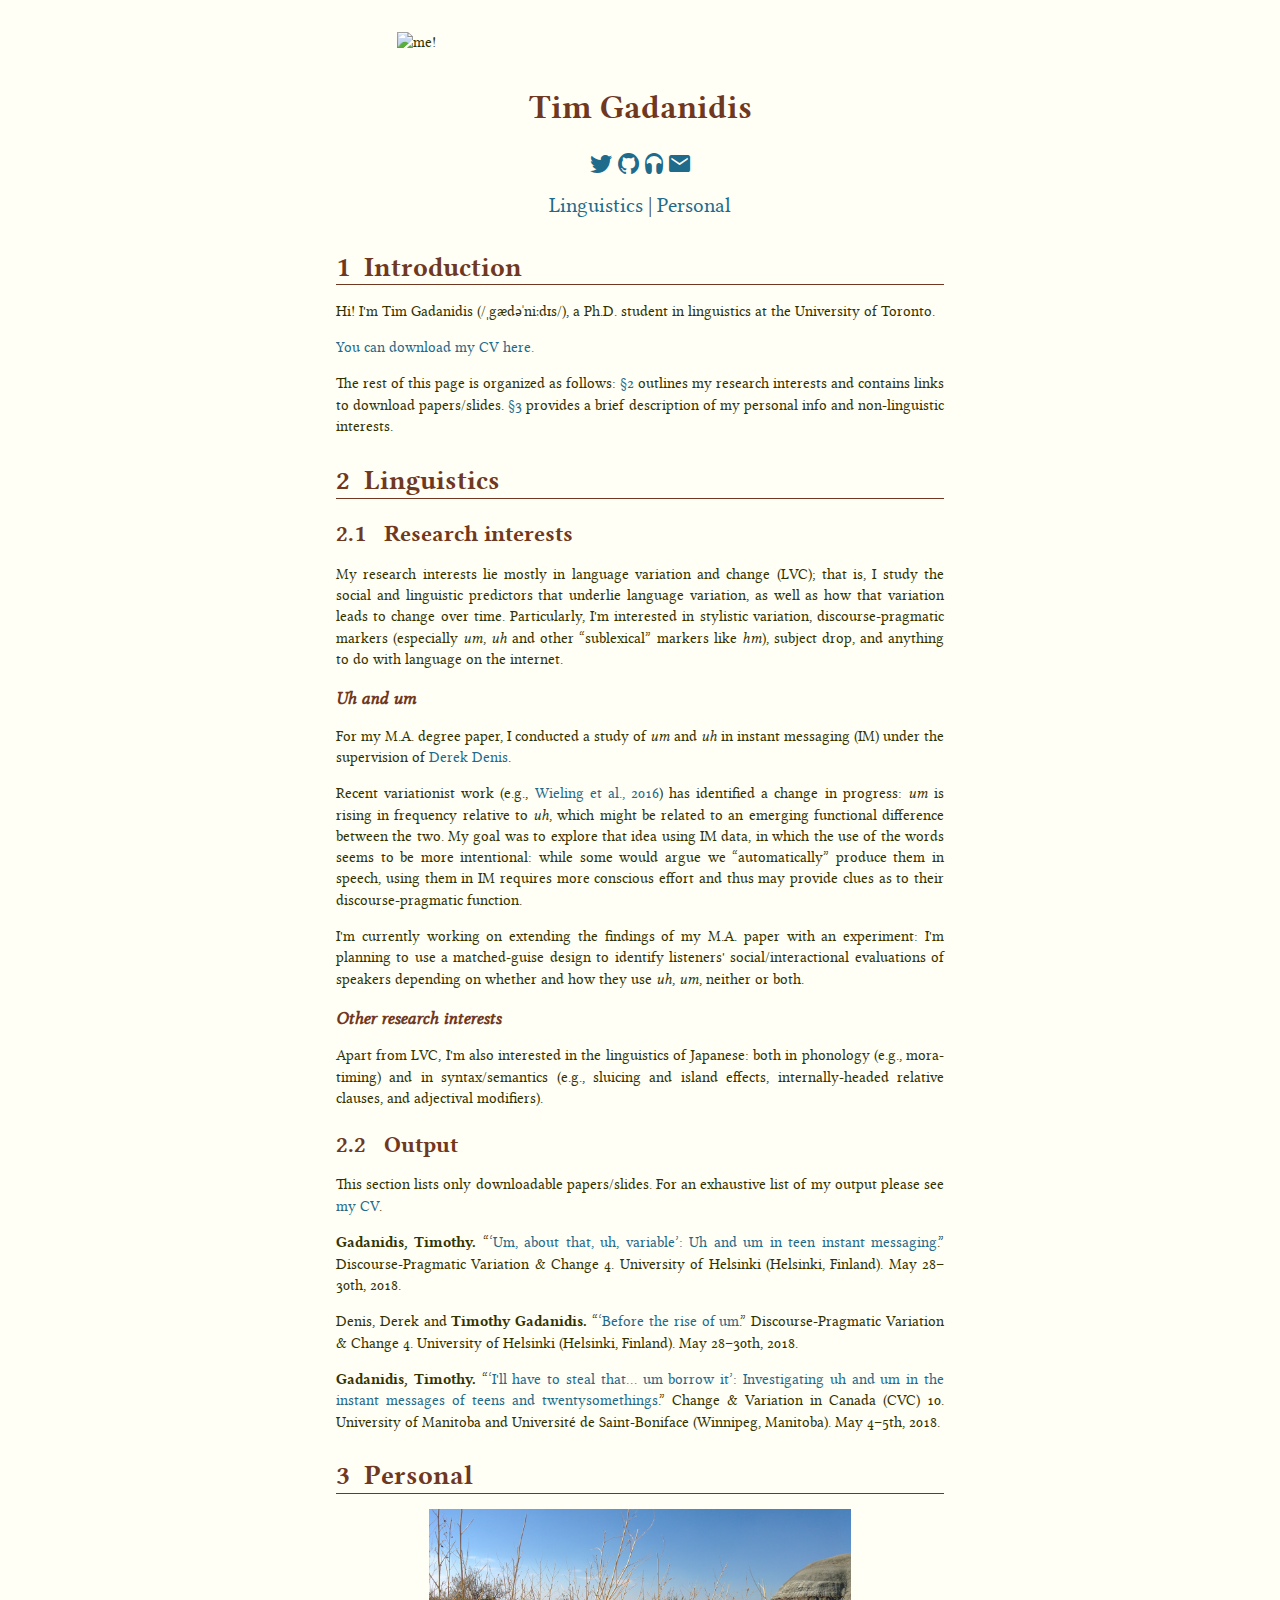
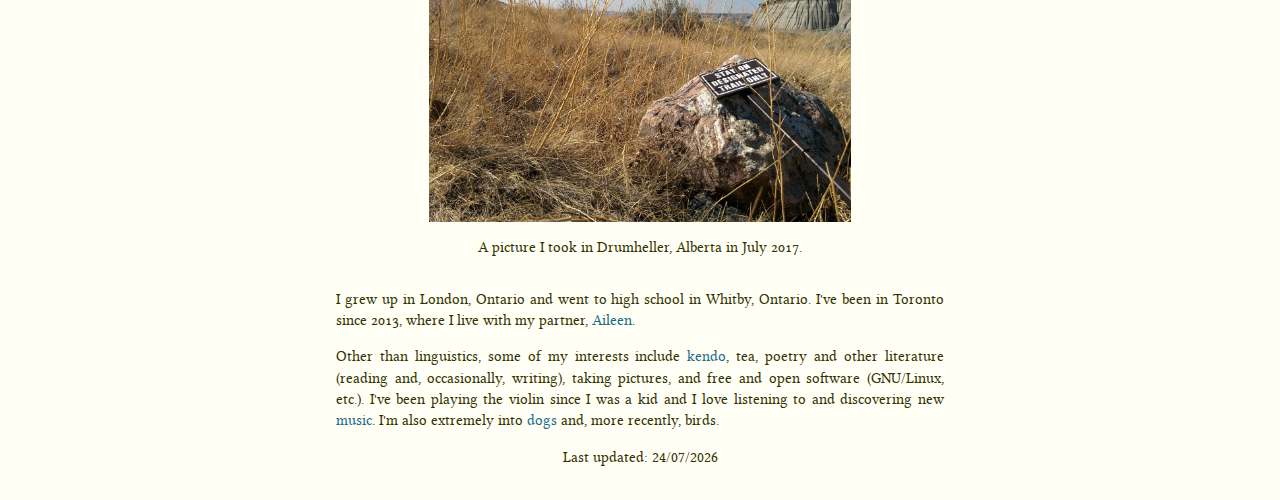
==== public_html/index.html @ 28b458f0 "comment out unfinished sections" ====
<!DOCTYPE html>
<html lang="en">
	<head>
		<meta charset="utf-8"></meta>
		<title>Tim Gadanidis</title>
		<link rel="stylesheet" href="css/style.css"></link>
		<link rel="stylesheet" href="css/ionicons.css"></link>
		<meta name="viewport" content="width=device-width, initial-scale=1"></meta>
		<style type="text/css"> </style>
		<link rel="shortcut icon" href="favicon.ico">
		<script type="text/javascript">
		var pcs = document.lastModified.split(" ")[0].split("/");
		var date = pcs[1] + '/' + pcs[0] + '/' + pcs[2];
		onload = function(){
			document.getElementById("lastModified").innerHTML = "Last updated: " + date;
		}
</script>
</script>
	</head>

	<body width = "device-width">

	<img src="images/me.png" alt="me!">
		<h1>Tim Gadanidis</h1>

		<div class = "sitenav">
			<a href="https://twitter.com/tgadanidis" target = "external"><i class="icon ion-social-twitter", href=""></i></a>
			<a href="https://github.com/cmonghost" target = "external"><i class="icon ion-social-github"></i></a>
			<a href="https://www.last.fm/user/cmonghost" target = "external"><i class="icon ion-headphone"></i></a>
			<a href="mailto:timothy.gadanidis@mail.utoronto.ca"><i class="icon ion-android-mail"></i></a>
		</div>


		<div class = "pagenav">
		<a href="#lx">Linguistics</a> |
		<a href="#personal">Personal</a>
		</div>

		<!--
		<div class = "pagenav">
			<a href="index-jp.html">日本語</a>
		</div>
		-->

		<h2>Introduction</h2>
		<p> Hi! I'm Tim Gadanidis (/ˌgædəˈniːdɪs/), a Ph.D. student in linguistics at the University of Toronto.

		<p>
		<a href="https://dl.dropboxusercontent.com/s/1rodebvjw7estye/cv.pdf?dl=0">You can download my CV here.</a>
		</p>

		<p> The rest of this page is organized as follows:
		<a href="#lx">&sect;2</a> outlines my research interests and contains links to download papers/slides.
		<a href="#personal">&sect;3</a> provides a brief description of my personal info and non-linguistic interests.
		</p>



		<h2>Linguistics</h2><a name="lx"></a>
		<h3> Research interests </h3>

		<p>
		My research interests lie mostly in language variation and change (LVC); that is, I study the social and linguistic predictors that underlie language variation, as well as how that variation leads to change over time.
		Particularly, I'm interested in stylistic variation, discourse-pragmatic markers (especially <em>um</em>, <em>uh</em> and other &ldquo;sublexical&rdquo; markers like <em>hm</em>), subject drop, and anything to do with language on the internet.
		</p>

		<h4> Uh and um </h4>
		<p>
		For my M.A. degree paper, I conducted a study of <em>um</em> and <em>uh</em> in instant messaging (IM) under the supervision of <a href="http://web.uvic.ca/~ddenis/Site/Derek_Denis.html" target = "external">Derek Denis</a>.
		</p>
		<p>
		Recent variationist work (e.g., <a href="http://booksandjournals.brillonline.com/content/journals/10.1163/22105832-00602001" target = "external">Wieling et al., 2016</a>) has identified a change in progress: <em>um</em> is rising in frequency relative to <em>uh</em>, which might be related to an emerging functional difference between the two.
		My goal was to explore that idea using IM data, in which the use of the words seems to be more intentional:
		while some would argue we &ldquo;automatically&rdquo; produce them in speech, using them in IM requires more conscious effort and thus may provide clues as to their discourse-pragmatic function.
		</p>

		<p> I'm currently working on extending the findings of my M.A. paper with an experiment: I'm planning to use a matched-guise design to identify listeners' social/interactional evaluations of speakers depending on whether and how they use <em>uh</em>, <em>um</em>, neither or both.
		</p>

		<!-- <h4> Stance and social meaning </h4>

		<h4> Multiethnolect in Toronto </h4> --!>


		<h4> Other research interests </h4>
		<p>
		Apart from LVC, I'm also interested in the linguistics of Japanese: both in phonology (e.g., mora-timing) and in syntax/semantics (e.g., sluicing and island effects, internally-headed relative clauses, and adjectival modifiers).
		</p>

		<h3> Output </h3>
		<p> This section lists only downloadable papers/slides. For an exhaustive list of my output please see <a href="https://dl.dropboxusercontent.com/s/1rodebvjw7estye/cv.pdf?dl=0">my CV</a>.</p>

		<p><b>Gadanidis, Timothy.</b>
		&ldquo;<a href="pdf/dipvac4-gadanidis.pdf">&lsquo;Um, about that, uh, variable&rsquo;: Uh and um in teen instant messaging</a>.&rdquo;
		Discourse-Pragmatic Variation &amp; Change 4.
		University of Helsinki (Helsinki, Finland).
		May 28&ndash;30th, 2018.</p>

		<p>Denis, Derek and <b>Timothy Gadanidis.</b>
		&ldquo;<a href="pdf/dipvac4-denisgadanidis.pdf">&lsquo;Before the rise of um</a>.&rdquo;
		Discourse-Pragmatic Variation &amp; Change 4.
		University of Helsinki (Helsinki, Finland).
		May 28&ndash;30th, 2018.</p>

		<p><b>Gadanidis, Timothy.</b>
		&ldquo;<a href="pdf/cvc10.pdf">&lsquo;I'll have to steal that... um borrow it&rsquo;: Investigating uh and um in the instant messages of teens and twentysomethings</a>.&rdquo;
		Change &amp; Variation in Canada (CVC) 10.
		University of Manitoba and Université de Saint-Boniface (Winnipeg, Manitoba).
		May 4&ndash;5th, 2018.</p>

		<h2>Personal</h2><a name="personal"></a>
		<figure>
			<img src="images/trail.jpg" alt="A picture I took in Drumheller, Alberta in July 2017.">
			<figcaption> A picture I took in Drumheller, Alberta in July 2017.</figcaption>
		</figure>
		<p> I grew up in London, Ontario and went to high school in Whitby, Ontario. I've been in Toronto since 2013, where I live with my partner, <a href="https://aileenlin.com" target = "external">Aileen</a>.</p>
		<p> Other than linguistics, some of my interests include <a href="https://uoftkendo.club" target = "external">kendo</a>, tea, poetry and other literature (reading and, occasionally, writing), taking pictures, and free and open software (GNU/Linux, etc.). I've been playing the violin since I was a kid and I love listening to and discovering new <a href="https://www.last.fm/user/cmonghost" target = "external">music</a>. I'm also extremely into <a href="images/koko.jpg" target = "external">dogs</a> and, more recently, birds.</p>
	</body>


<div class="updated">
<span id="lastModified"></span>
</div>

</html>
---- public_html/css/style.css ----
/* Adapted from Edward Morbius's example site: */
/* https://codepen.io/dredmorbius/pen/KpMqqB?editors=110 */
@font-face {
	font-family: 'LinuxLibertine';
	src: url('../fonts/LinLibertine_R.woff') format('woff'), url('../fonts/LinLibertine_R.ttf') format('truetype');
}

@font-face {
	font-family: 'LinuxLibertine';
	font-weight: bold;
	src: url('../fonts/LinLibertine_RB.woff') format('woff'), url('../fonts/LinLibertine_RB.ttf') format('truetype');
}

@font-face {
	font-family: 'LinuxLibertine';
	font-style: italic;
	src: url('../fonts/LinLibertine_RI.woff') format('woff'), url('../fonts/LinLibertine_RI.ttf') format('truetype');
}

html {
	font-size: medium;
}

h1,h2,h3,h4,h5,h6{
	font-family: 'LinuxLibertine', serif, bold;
}

body{
	font-family: 'LinuxLibertine', serif;
	background-color: #fffff6;
	color: #330;
	/*font-family: georgia, times, serif;*/
	margin: 2rem auto;
	max-width: 40em;
	padding: 0 1em;
	width: auto;
	font-size: 0.95rem;
	line-height: 1.4;
	text-align: justify;
	font-variant-ligatures: common-ligatures;
}

p {
	font-variant-numeric: oldstyle-nums;
	font-feature-settings: 'onum';
}

div.sitenav {
	text-align: center;
	font-size: 1.5rem;
	line-height: 1.8;
}

div.pagenav {
	text-align: center;
	font-size: 1.3rem;
	line-height: 1.8;
}

div.updated {
	text-align: center;
}

figcaption {
	text-align: center;
	padding: 1em 2em;
	font-variant-numeric: oldstyle-nums;
	font-feature-settings: 'onum';
}

a {
	color: #1e6b8c;
	font-size: 1em;
	text-decoration: none;
	transition-delay: 0.1s;
	transition-duration: 0.3s;
	transition-property: color, background-color;
	transition-timing-function: linear;
}

/*a:visited {
color: #6f32ad;
font-size: 1em;
}*/

a:hover {
	background: #f0f0ff;
	font-size: 1em;
	text-decoration: underline;
}

a:active {
	background-color: #427fed;
	color: #fffff6;
	color: white;
	font-size: 1em;
}

h1,
h2,
h3,
h4,
h5,
h6 {
	color: #703820;
	font-weight: medium;
	line-height: 1.2;
	margin-bottom: 0.5em;
	margin-top: 1em;
}

h1 {
	font-size: 2.2em;
	text-align: center;
}

h2 {
	font-size: 1.8em;
	border-bottom: solid 0.1rem #703820;
}

h3 {
	font-size: 1.5em;
}

/*h4 {
	font-size: 1.3em;
	font-style: italic;
}*/

h4 {
	font-size: 1.2em;
	font-style: italic;
}

h5 {
	font-size: 1.1em;
	margin-bottom: 0.5rem;
}

em {
	font-family: 'LinuxLibertine', serif, italic;
}

pre,
code,
xmp {
	font-family: courier;
	font-size: 1rem;
	line-height: 1.4;
	white-space: pre-wrap;
}

img{
	width: 80%;
	height: auto;
	display: block;
	margin-left: auto;
	margin-right: auto;
}

body {
counter-reset: h2counter;
counter-reset: h3counter;
}

h1 {
counter-reset: h2counter;
}

h2:before {
content: counter(h2counter) "\0000a0\0000a0";
counter-increment: h2counter;
counter-reset: h3counter;
}

h2.nocount:before {
content: none;
counter-increment: none;
}

h3:before {
content: counter(h2counter) "." counter(h3counter) "\0000a0\0000a0";
counter-increment: h3counter;
}
h3.nocount:before {
content: none;
counter-increment: none;
}
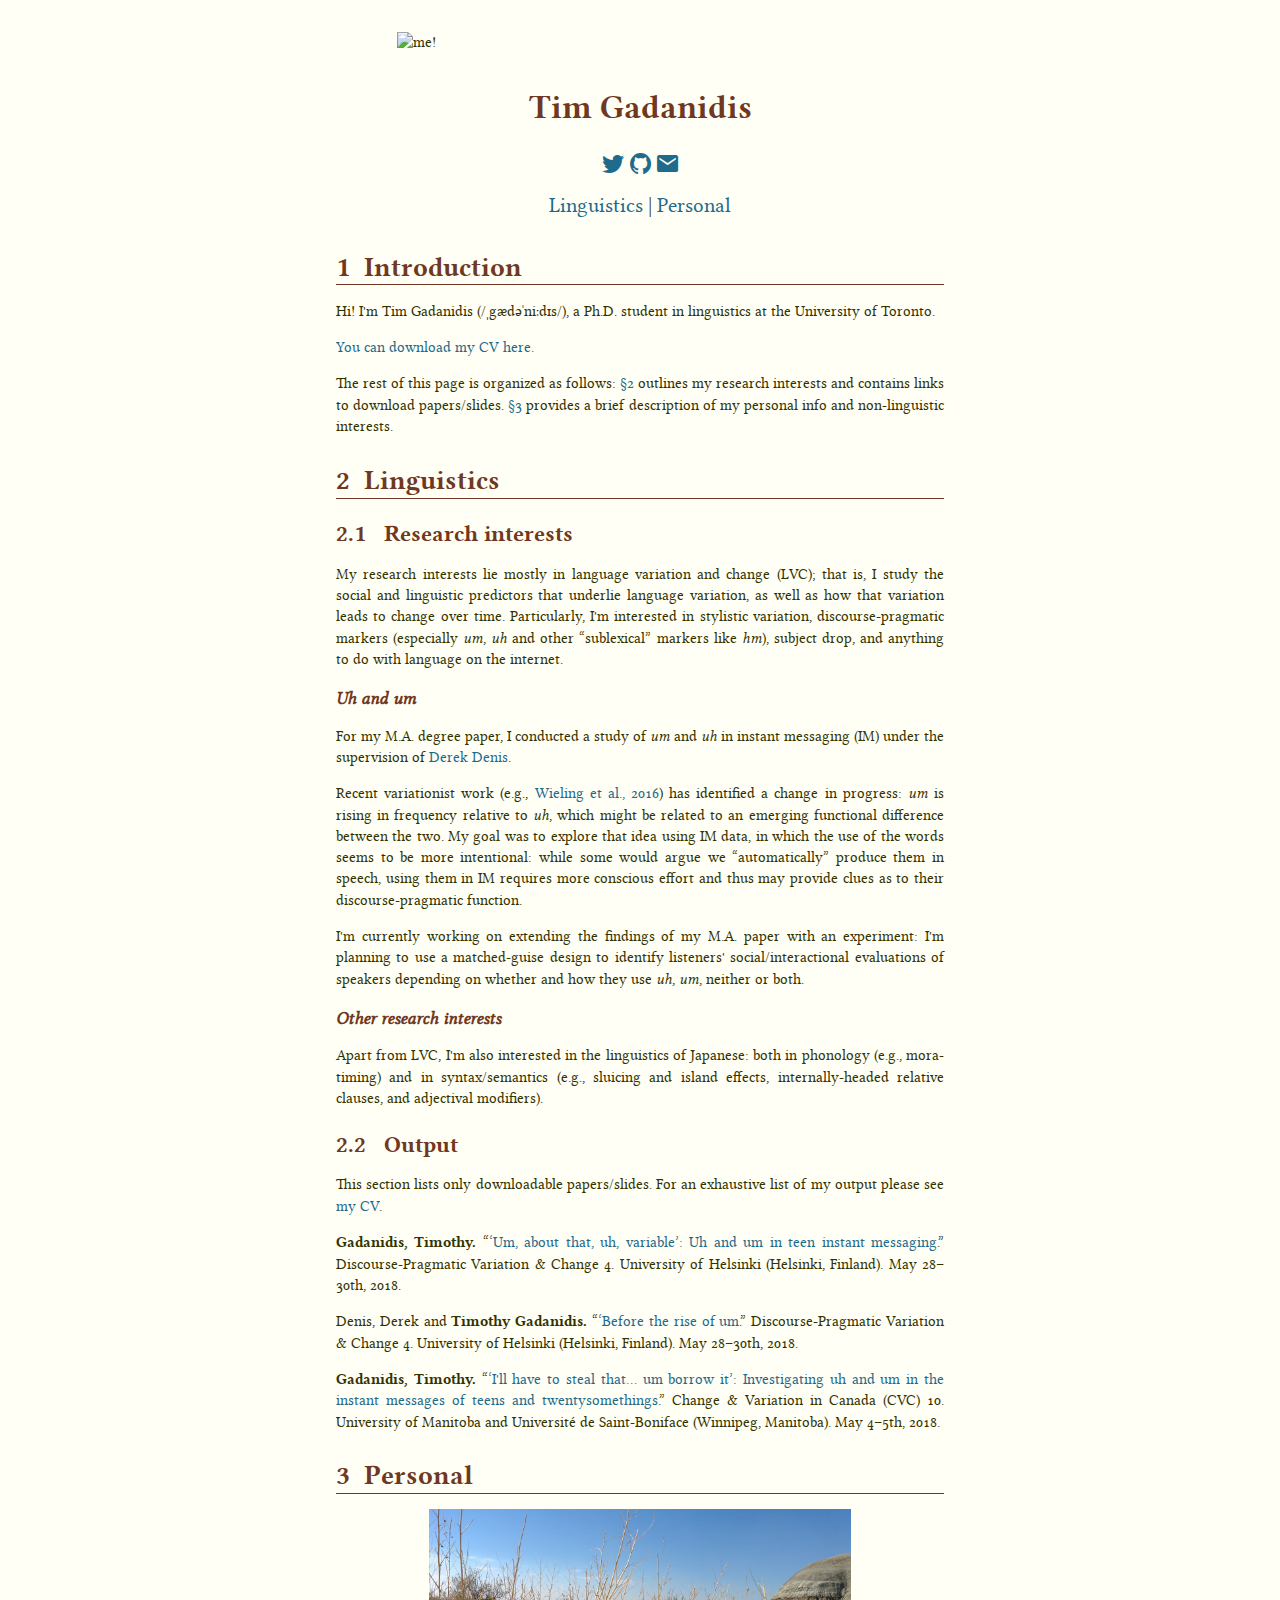
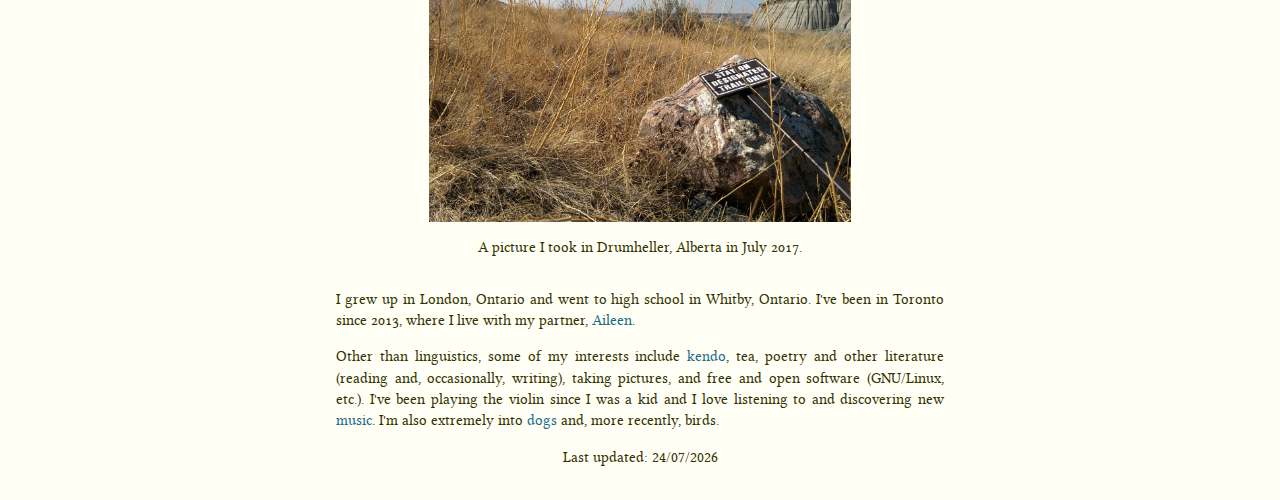
==== commit 36ecc041: "remove lastfm" ====
--- a/public_html/index.html
+++ b/public_html/index.html
@@ -1,125 +1,124 @@
 <!DOCTYPE html>
 <html lang="en">
-	<head>
-		<meta charset="utf-8"></meta>
-		<title>Tim Gadanidis</title>
-		<link rel="stylesheet" href="css/style.css"></link>
-		<link rel="stylesheet" href="css/ionicons.css"></link>
-		<meta name="viewport" content="width=device-width, initial-scale=1"></meta>
-		<style type="text/css"> </style>
-		<link rel="shortcut icon" href="favicon.ico">
-		<script type="text/javascript">
-		var pcs = document.lastModified.split(" ")[0].split("/");
-		var date = pcs[1] + '/' + pcs[0] + '/' + pcs[2];
-		onload = function(){
-			document.getElementById("lastModified").innerHTML = "Last updated: " + date;
-		}
+<head>
+<meta charset="utf-8"></meta>
+<title>Tim Gadanidis</title>
+<link rel="stylesheet" href="css/style.css"></link>
+<link rel="stylesheet" href="css/ionicons.css"></link>
+<meta name="viewport" content="width=device-width, initial-scale=1"></meta>
+<style type="text/css"> </style>
+<link rel="shortcut icon" href="favicon.ico">
+<script type="text/javascript">
+    var pcs = document.lastModified.split(" ")[0].split("/");
+    var date = pcs[1] + '/' + pcs[0] + '/' + pcs[2];
+    onload = function(){
+        document.getElementById("lastModified").innerHTML = "Last updated: " + date;
+    }
 </script>
 </script>
-	</head>
+</head>
 
-	<body width = "device-width">
+<body width = "device-width">
 
-	<img src="images/me.png" alt="me!">
-		<h1>Tim Gadanidis</h1>
+<img src="images/me.png" alt="me!">
+<h1>Tim Gadanidis</h1>
 
-		<div class = "sitenav">
-			<a href="https://twitter.com/tgadanidis" target = "external"><i class="icon ion-social-twitter", href=""></i></a>
-			<a href="https://github.com/cmonghost" target = "external"><i class="icon ion-social-github"></i></a>
-			<a href="https://www.last.fm/user/cmonghost" target = "external"><i class="icon ion-headphone"></i></a>
-			<a href="mailto:timothy.gadanidis@mail.utoronto.ca"><i class="icon ion-android-mail"></i></a>
-		</div>
+<div class = "sitenav">
+    <a href="https://twitter.com/tgadanidis" target = "external"><i class="icon ion-social-twitter", href=""></i></a>
+    <a href="https://github.com/cmonghost" target = "external"><i class="icon ion-social-github"></i></a>
+    <a href="mailto:timothy.gadanidis@mail.utoronto.ca"><i class="icon ion-android-mail"></i></a>
+</div>
 
 
-		<div class = "pagenav">
-		<a href="#lx">Linguistics</a> |
-		<a href="#personal">Personal</a>
-		</div>
+<div class = "pagenav">
+    <a href="#lx">Linguistics</a> |
+    <a href="#personal">Personal</a>
+</div>
 
-		<!--
-		<div class = "pagenav">
-			<a href="index-jp.html">日本語</a>
-		</div>
-		-->
+<!--
+<div class = "pagenav">
+    <a href="index-jp.html">日本語</a>
+</div>
+-->
 
-		<h2>Introduction</h2>
-		<p> Hi! I'm Tim Gadanidis (/ˌgædəˈniːdɪs/), a Ph.D. student in linguistics at the University of Toronto.
+<h2>Introduction</h2>
+<p> Hi! I'm Tim Gadanidis (/ˌgædəˈniːdɪs/), a Ph.D. student in linguistics at the University of Toronto.
 
-		<p>
-		<a href="https://dl.dropboxusercontent.com/s/1rodebvjw7estye/cv.pdf?dl=0">You can download my CV here.</a>
-		</p>
+<p>
+<a href="https://dl.dropboxusercontent.com/s/1rodebvjw7estye/cv.pdf?dl=0">You can download my CV here.</a>
+</p>
 
-		<p> The rest of this page is organized as follows:
-		<a href="#lx">&sect;2</a> outlines my research interests and contains links to download papers/slides.
-		<a href="#personal">&sect;3</a> provides a brief description of my personal info and non-linguistic interests.
-		</p>
+<p> The rest of this page is organized as follows:
+<a href="#lx">&sect;2</a> outlines my research interests and contains links to download papers/slides.
+<a href="#personal">&sect;3</a> provides a brief description of my personal info and non-linguistic interests.
+</p>
 
 
 
-		<h2>Linguistics</h2><a name="lx"></a>
-		<h3> Research interests </h3>
+<h2>Linguistics</h2><a name="lx"></a>
+<h3> Research interests </h3>
 
-		<p>
-		My research interests lie mostly in language variation and change (LVC); that is, I study the social and linguistic predictors that underlie language variation, as well as how that variation leads to change over time.
-		Particularly, I'm interested in stylistic variation, discourse-pragmatic markers (especially <em>um</em>, <em>uh</em> and other &ldquo;sublexical&rdquo; markers like <em>hm</em>), subject drop, and anything to do with language on the internet.
-		</p>
+<p>
+My research interests lie mostly in language variation and change (LVC); that is, I study the social and linguistic predictors that underlie language variation, as well as how that variation leads to change over time.
+Particularly, I'm interested in stylistic variation, discourse-pragmatic markers (especially <em>um</em>, <em>uh</em> and other &ldquo;sublexical&rdquo; markers like <em>hm</em>), subject drop, and anything to do with language on the internet.
+</p>
 
-		<h4> Uh and um </h4>
-		<p>
-		For my M.A. degree paper, I conducted a study of <em>um</em> and <em>uh</em> in instant messaging (IM) under the supervision of <a href="http://web.uvic.ca/~ddenis/Site/Derek_Denis.html" target = "external">Derek Denis</a>.
-		</p>
-		<p>
-		Recent variationist work (e.g., <a href="http://booksandjournals.brillonline.com/content/journals/10.1163/22105832-00602001" target = "external">Wieling et al., 2016</a>) has identified a change in progress: <em>um</em> is rising in frequency relative to <em>uh</em>, which might be related to an emerging functional difference between the two.
-		My goal was to explore that idea using IM data, in which the use of the words seems to be more intentional:
-		while some would argue we &ldquo;automatically&rdquo; produce them in speech, using them in IM requires more conscious effort and thus may provide clues as to their discourse-pragmatic function.
-		</p>
+<h4> Uh and um </h4>
+<p>
+For my M.A. degree paper, I conducted a study of <em>um</em> and <em>uh</em> in instant messaging (IM) under the supervision of <a href="http://web.uvic.ca/~ddenis/Site/Derek_Denis.html" target = "external">Derek Denis</a>.
+</p>
+<p>
+Recent variationist work (e.g., <a href="http://booksandjournals.brillonline.com/content/journals/10.1163/22105832-00602001" target = "external">Wieling et al., 2016</a>) has identified a change in progress: <em>um</em> is rising in frequency relative to <em>uh</em>, which might be related to an emerging functional difference between the two.
+My goal was to explore that idea using IM data, in which the use of the words seems to be more intentional:
+while some would argue we &ldquo;automatically&rdquo; produce them in speech, using them in IM requires more conscious effort and thus may provide clues as to their discourse-pragmatic function.
+</p>
 
-		<p> I'm currently working on extending the findings of my M.A. paper with an experiment: I'm planning to use a matched-guise design to identify listeners' social/interactional evaluations of speakers depending on whether and how they use <em>uh</em>, <em>um</em>, neither or both.
-		</p>
+<p> I'm currently working on extending the findings of my M.A. paper with an experiment: I'm planning to use a matched-guise design to identify listeners' social/interactional evaluations of speakers depending on whether and how they use <em>uh</em>, <em>um</em>, neither or both.
+</p>
 
-		<!-- <h4> Stance and social meaning </h4>
+<!-- <h4> Stance and social meaning </h4>
 
-		<h4> Multiethnolect in Toronto </h4> --!>
+<h4> Multiethnolect in Toronto </h4> --!>
 
 
-		<h4> Other research interests </h4>
-		<p>
-		Apart from LVC, I'm also interested in the linguistics of Japanese: both in phonology (e.g., mora-timing) and in syntax/semantics (e.g., sluicing and island effects, internally-headed relative clauses, and adjectival modifiers).
-		</p>
+<h4> Other research interests </h4>
+<p>
+Apart from LVC, I'm also interested in the linguistics of Japanese: both in phonology (e.g., mora-timing) and in syntax/semantics (e.g., sluicing and island effects, internally-headed relative clauses, and adjectival modifiers).
+</p>
 
-		<h3> Output </h3>
-		<p> This section lists only downloadable papers/slides. For an exhaustive list of my output please see <a href="https://dl.dropboxusercontent.com/s/1rodebvjw7estye/cv.pdf?dl=0">my CV</a>.</p>
+<h3> Output </h3>
+<p> This section lists only downloadable papers/slides. For an exhaustive list of my output please see <a href="https://dl.dropboxusercontent.com/s/1rodebvjw7estye/cv.pdf?dl=0">my CV</a>.</p>
 
-		<p><b>Gadanidis, Timothy.</b>
-		&ldquo;<a href="pdf/dipvac4-gadanidis.pdf">&lsquo;Um, about that, uh, variable&rsquo;: Uh and um in teen instant messaging</a>.&rdquo;
-		Discourse-Pragmatic Variation &amp; Change 4.
-		University of Helsinki (Helsinki, Finland).
-		May 28&ndash;30th, 2018.</p>
+<p><b>Gadanidis, Timothy.</b>
+&ldquo;<a href="pdf/dipvac4-gadanidis.pdf">&lsquo;Um, about that, uh, variable&rsquo;: Uh and um in teen instant messaging</a>.&rdquo;
+Discourse-Pragmatic Variation &amp; Change 4.
+University of Helsinki (Helsinki, Finland).
+May 28&ndash;30th, 2018.</p>
 
-		<p>Denis, Derek and <b>Timothy Gadanidis.</b>
-		&ldquo;<a href="pdf/dipvac4-denisgadanidis.pdf">&lsquo;Before the rise of um</a>.&rdquo;
-		Discourse-Pragmatic Variation &amp; Change 4.
-		University of Helsinki (Helsinki, Finland).
-		May 28&ndash;30th, 2018.</p>
+<p>Denis, Derek and <b>Timothy Gadanidis.</b>
+&ldquo;<a href="pdf/dipvac4-denisgadanidis.pdf">&lsquo;Before the rise of um</a>.&rdquo;
+Discourse-Pragmatic Variation &amp; Change 4.
+University of Helsinki (Helsinki, Finland).
+May 28&ndash;30th, 2018.</p>
 
-		<p><b>Gadanidis, Timothy.</b>
-		&ldquo;<a href="pdf/cvc10.pdf">&lsquo;I'll have to steal that... um borrow it&rsquo;: Investigating uh and um in the instant messages of teens and twentysomethings</a>.&rdquo;
-		Change &amp; Variation in Canada (CVC) 10.
-		University of Manitoba and Université de Saint-Boniface (Winnipeg, Manitoba).
-		May 4&ndash;5th, 2018.</p>
+<p><b>Gadanidis, Timothy.</b>
+&ldquo;<a href="pdf/cvc10.pdf">&lsquo;I'll have to steal that... um borrow it&rsquo;: Investigating uh and um in the instant messages of teens and twentysomethings</a>.&rdquo;
+Change &amp; Variation in Canada (CVC) 10.
+University of Manitoba and Université de Saint-Boniface (Winnipeg, Manitoba).
+May 4&ndash;5th, 2018.</p>
 
-		<h2>Personal</h2><a name="personal"></a>
-		<figure>
-			<img src="images/trail.jpg" alt="A picture I took in Drumheller, Alberta in July 2017.">
-			<figcaption> A picture I took in Drumheller, Alberta in July 2017.</figcaption>
-		</figure>
-		<p> I grew up in London, Ontario and went to high school in Whitby, Ontario. I've been in Toronto since 2013, where I live with my partner, <a href="https://aileenlin.com" target = "external">Aileen</a>.</p>
-		<p> Other than linguistics, some of my interests include <a href="https://uoftkendo.club" target = "external">kendo</a>, tea, poetry and other literature (reading and, occasionally, writing), taking pictures, and free and open software (GNU/Linux, etc.). I've been playing the violin since I was a kid and I love listening to and discovering new <a href="https://www.last.fm/user/cmonghost" target = "external">music</a>. I'm also extremely into <a href="images/koko.jpg" target = "external">dogs</a> and, more recently, birds.</p>
-	</body>
+<h2>Personal</h2><a name="personal"></a>
+<figure>
+<img src="images/trail.jpg" alt="A picture I took in Drumheller, Alberta in July 2017.">
+<figcaption> A picture I took in Drumheller, Alberta in July 2017.</figcaption>
+</figure>
+<p> I grew up in London, Ontario and went to high school in Whitby, Ontario. I've been in Toronto since 2013, where I live with my partner, <a href="https://aileenlin.com" target = "external">Aileen</a>.</p>
+<p> Other than linguistics, some of my interests include <a href="https://uoftkendo.club" target = "external">kendo</a>, tea, poetry and other literature (reading and, occasionally, writing), taking pictures, and free and open software (GNU/Linux, etc.). I've been playing the violin since I was a kid and I love listening to and discovering new <a href="https://www.last.fm/user/cmonghost" target = "external">music</a>. I'm also extremely into <a href="images/koko.jpg" target = "external">dogs</a> and, more recently, birds.</p>
+</body>
 
 
 <div class="updated">
-<span id="lastModified"></span>
+    <span id="lastModified"></span>
 </div>
 
 </html>
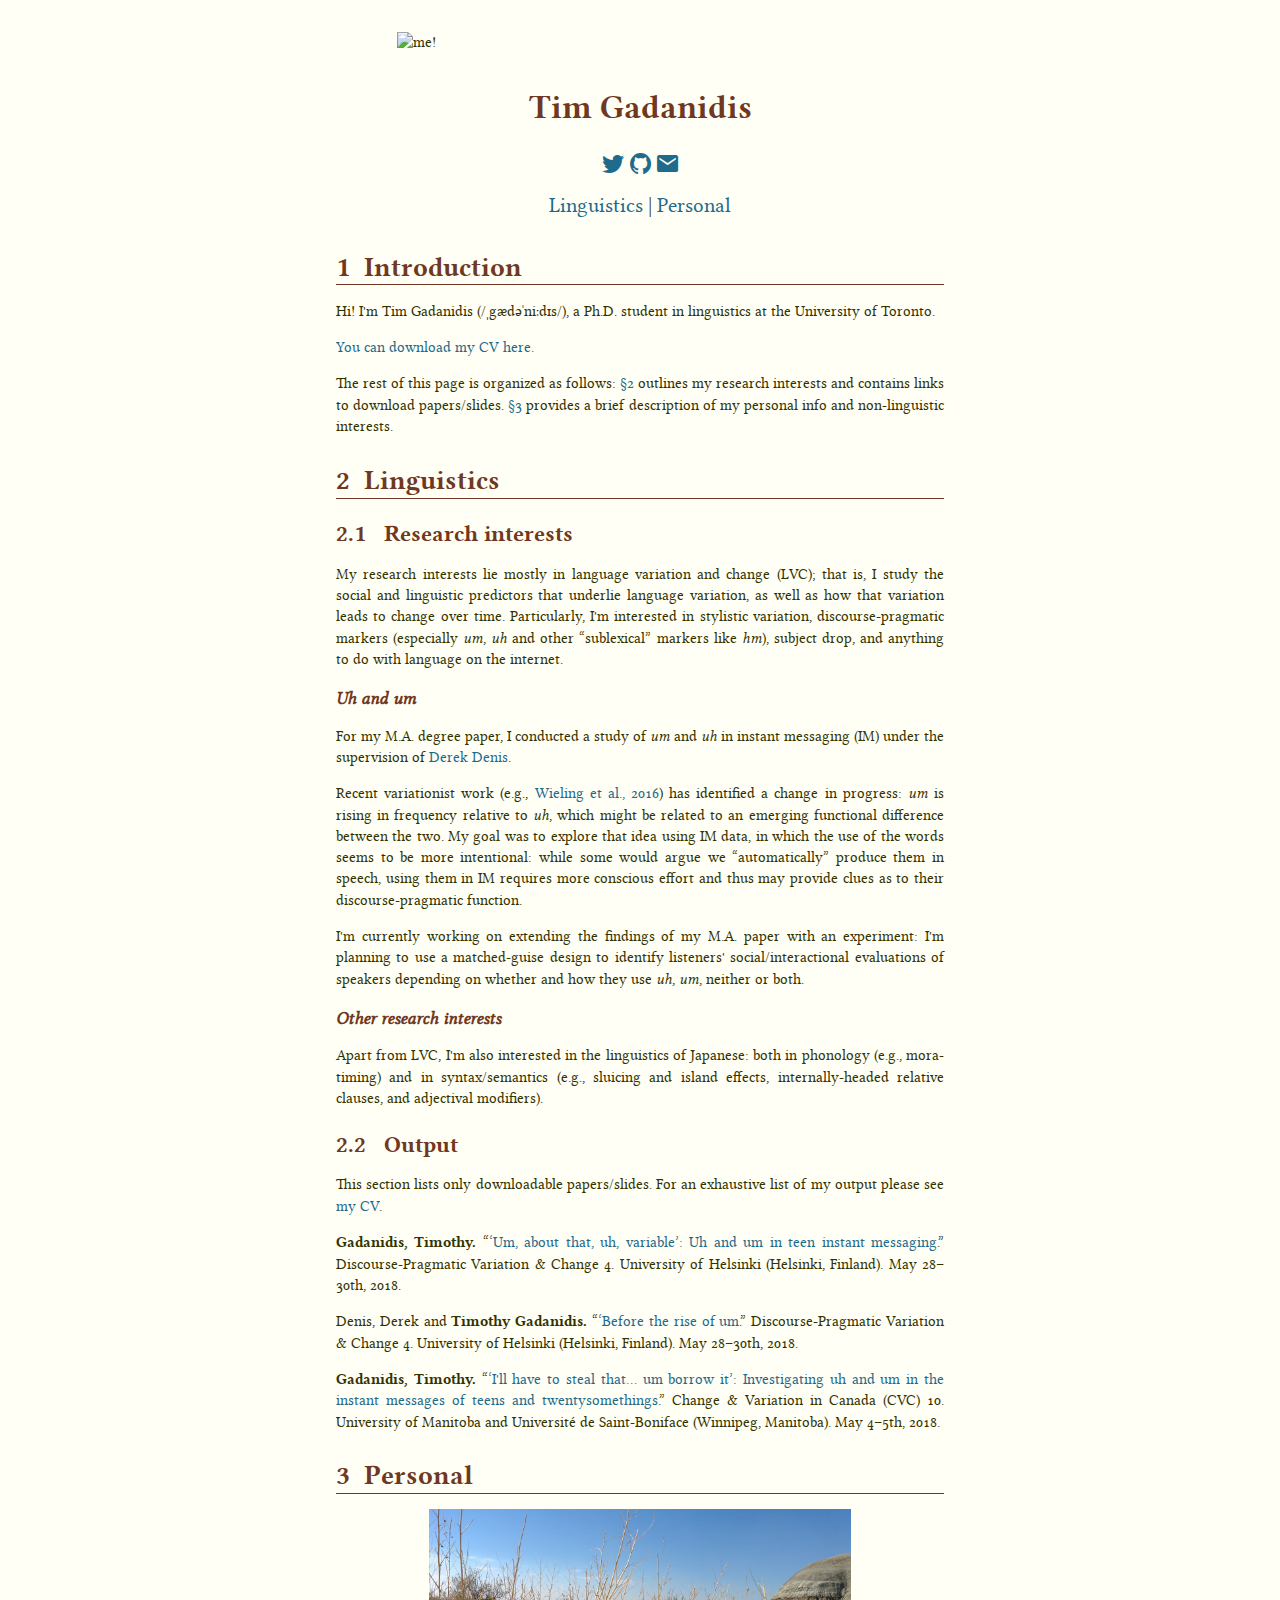
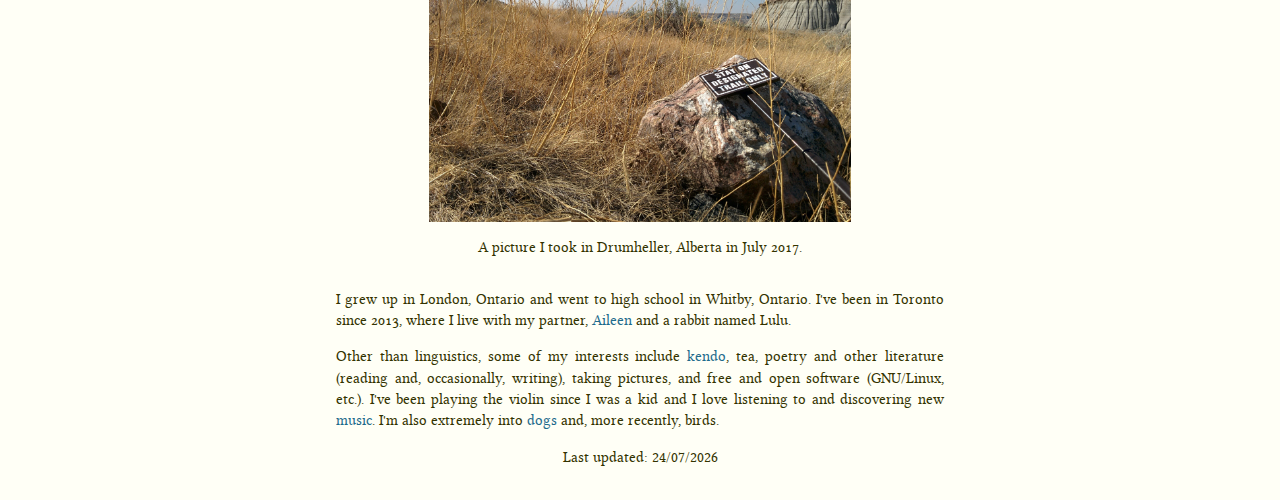
==== commit 41763112: "lulu exists" ====
--- a/public_html/index.html
+++ b/public_html/index.html
@@ -112,7 +112,7 @@
 <img src="images/trail.jpg" alt="A picture I took in Drumheller, Alberta in July 2017.">
 <figcaption> A picture I took in Drumheller, Alberta in July 2017.</figcaption>
 </figure>
-<p> I grew up in London, Ontario and went to high school in Whitby, Ontario. I've been in Toronto since 2013, where I live with my partner, <a href="https://aileenlin.com" target = "external">Aileen</a>.</p>
+<p> I grew up in London, Ontario and went to high school in Whitby, Ontario. I've been in Toronto since 2013, where I live with my partner, <a href="https://aileenlin.com" target = "external">Aileen</a> and a rabbit named Lulu.</p>
 <p> Other than linguistics, some of my interests include <a href="https://uoftkendo.club" target = "external">kendo</a>, tea, poetry and other literature (reading and, occasionally, writing), taking pictures, and free and open software (GNU/Linux, etc.). I've been playing the violin since I was a kid and I love listening to and discovering new <a href="https://www.last.fm/user/cmonghost" target = "external">music</a>. I'm also extremely into <a href="images/koko.jpg" target = "external">dogs</a> and, more recently, birds.</p>
 </body>
 
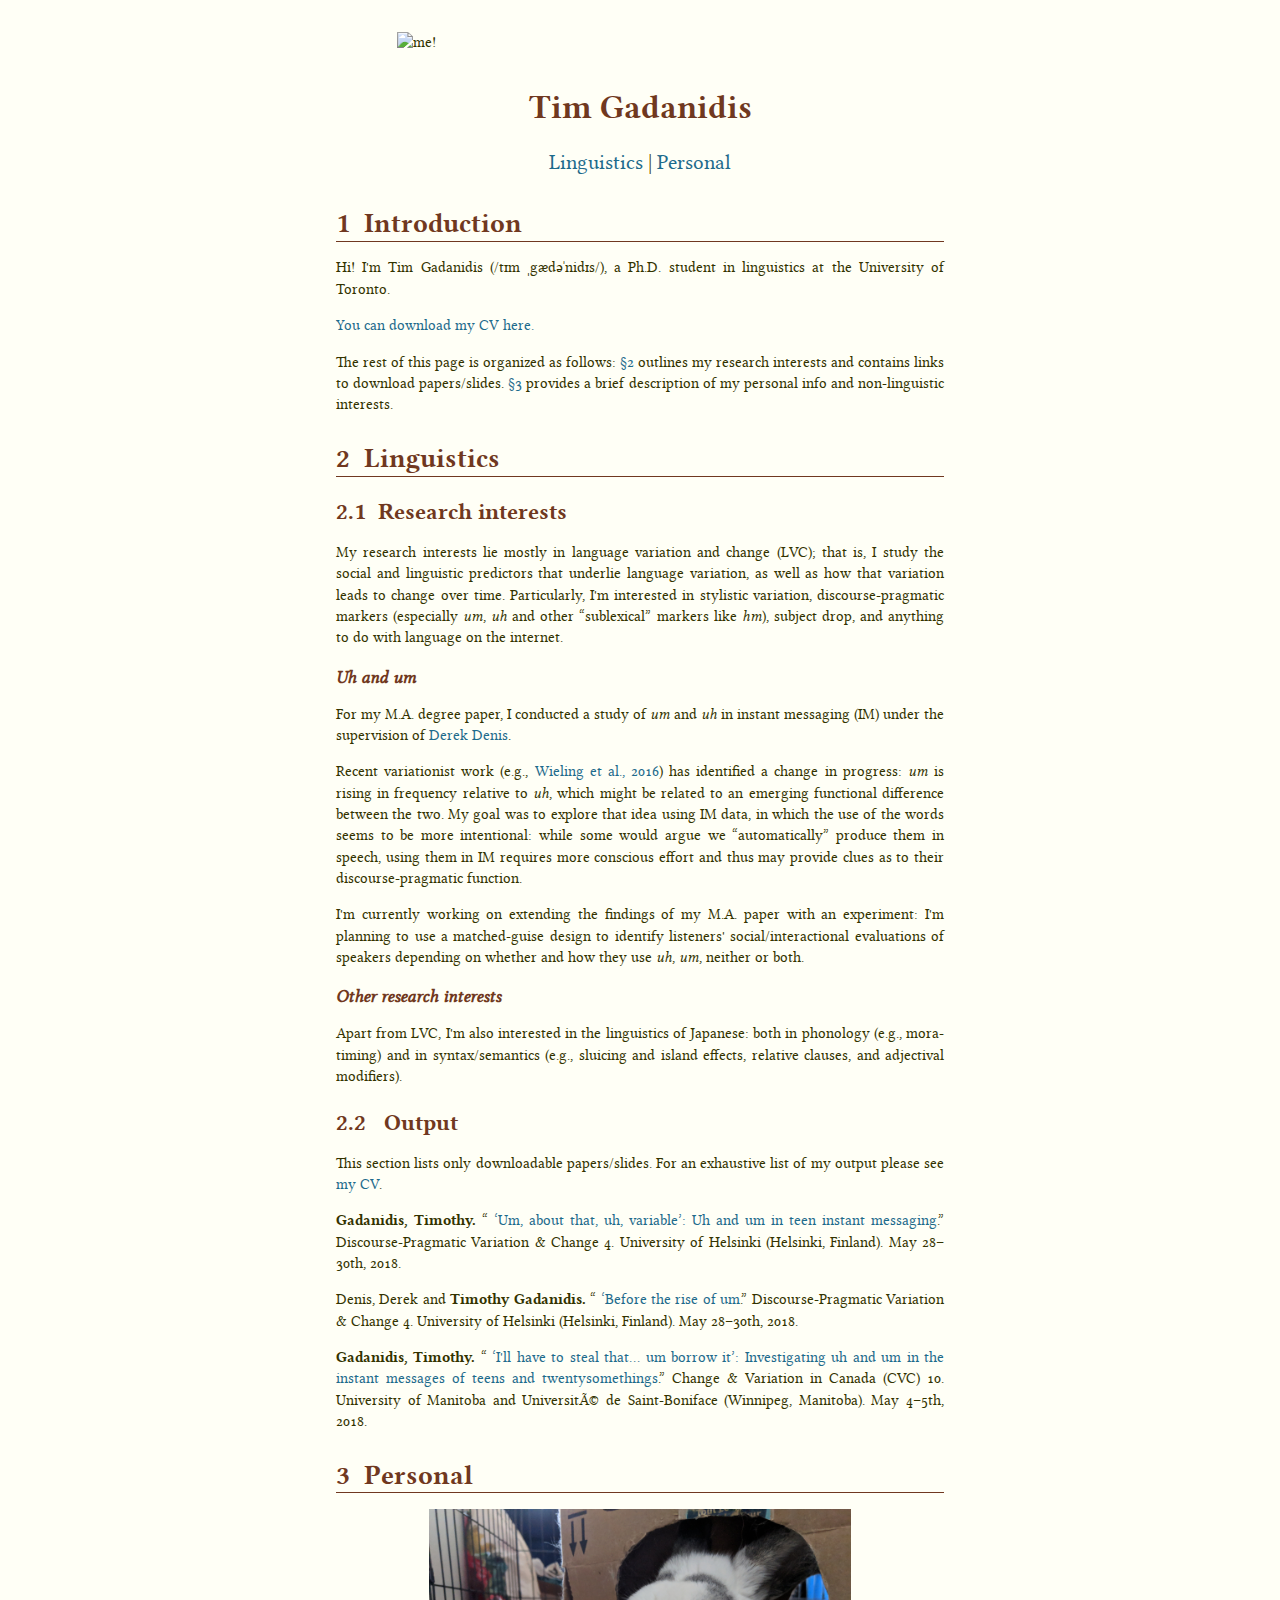
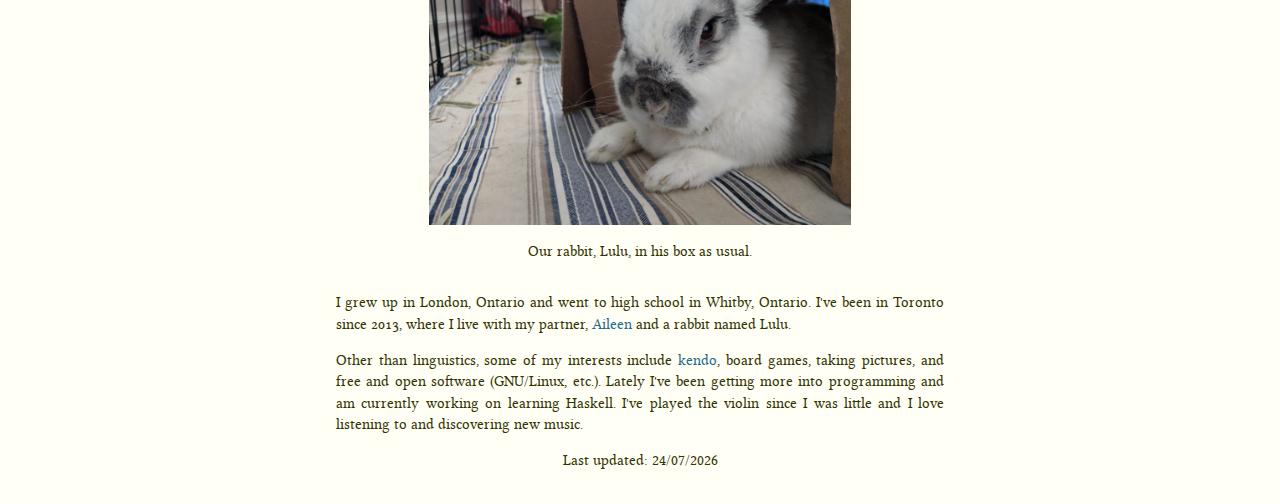
==== commit e616345e: "tidy code; add pic of lulu in box" ====
--- a/public_html/index.html
+++ b/public_html/index.html
@@ -1,124 +1,173 @@
 <!DOCTYPE html>
+
 <html lang="en">
 <head>
-<meta charset="utf-8"></meta>
+<meta name="generator" content=
+"HTML Tidy for Linux (vers 25 March 2009), see www.w3.org">
+<META charset="utf-8">
+
 <title>Tim Gadanidis</title>
-<link rel="stylesheet" href="css/style.css"></link>
-<link rel="stylesheet" href="css/ionicons.css"></link>
-<meta name="viewport" content="width=device-width, initial-scale=1"></meta>
-<style type="text/css"> </style>
+<link rel="stylesheet" href="css/style.css" type="text/css">
+<link rel="stylesheet" href="css/ionicons.css" type="text/css">
+<meta name="viewport" content=
+"width = device-width, initial-scale = 1">
 <link rel="shortcut icon" href="favicon.ico">
 <script type="text/javascript">
     var pcs = document.lastModified.split(" ")[0].split("/");
     var date = pcs[1] + '/' + pcs[0] + '/' + pcs[2];
     onload = function(){
-        document.getElementById("lastModified").innerHTML = "Last updated: " + date;
+        document.getElementById("lastModified").innerHTML =
+            "Last updated: " + date;
     }
-</script>
 </script>
 </head>
 
-<body width = "device-width">
+<body width="device-width">
+<img src="images/me.png" alt="me!">
 
-<img src="images/me.png" alt="me!">
 <h1>Tim Gadanidis</h1>
 
-<div class = "sitenav">
-    <a href="https://twitter.com/tgadanidis" target = "external"><i class="icon ion-social-twitter", href=""></i></a>
-    <a href="https://github.com/cmonghost" target = "external"><i class="icon ion-social-github"></i></a>
-    <a href="mailto:timothy.gadanidis@mail.utoronto.ca"><i class="icon ion-android-mail"></i></a>
+<div class="sitenav">
+    <a href="https://twitter.com/tgadanidis" target="external"></a>
+    <a href="https://github.com/cmonghost" target="external"></a>
+    <a href="mailto:timothy.gadanidis@mail.utoronto.ca"></a>
 </div>
 
-
+<div class="pagenav">
+    <a href="#lx">Linguistics</a> | <a href=
+        "#personal">Personal</a>
+</div><!--
 <div class = "pagenav">
-    <a href="#lx">Linguistics</a> |
-    <a href="#personal">Personal</a>
-</div>
-
-<!--
-<div class = "pagenav">
-    <a href="index-jp.html">日本語</a>
+    <a href = "index-jp.html">æ¥æS¬èª~</a>
 </div>
 -->
 
 <h2>Introduction</h2>
-<p> Hi! I'm Tim Gadanidis (/ˌgædəˈniːdɪs/), a Ph.D. student in linguistics at the University of Toronto.
 
-<p>
-<a href="https://dl.dropboxusercontent.com/s/1rodebvjw7estye/cv.pdf?dl=0">You can download my CV here.</a>
-</p>
+<p>Hi! I'm Tim Gadanidis
+(/tɪm ˌgædəˈnidɪs/),
+a Ph.D. student in linguistics at the University of Toronto.</p>
 
-<p> The rest of this page is organized as follows:
-<a href="#lx">&sect;2</a> outlines my research interests and contains links to download papers/slides.
-<a href="#personal">&sect;3</a> provides a brief description of my personal info and non-linguistic interests.
-</p>
+<p><a href=
+    "https://dl.dropboxusercontent.com/s/1rodebvjw7estye/cv.pdf?dl%20=%200">
+    You can download my CV here.</a></p>
 
-
+<p>The rest of this page is organized as follows: <a href=
+    "#lx">&#167;2</a> outlines my research interests and contains
+links to download papers/slides. <a href="#personal">&#167;3</a>
+provides a brief description of my personal info and
+non-linguistic interests.</p>
 
 <h2>Linguistics</h2><a name="lx"></a>
-<h3> Research interests </h3>
 
-<p>
-My research interests lie mostly in language variation and change (LVC); that is, I study the social and linguistic predictors that underlie language variation, as well as how that variation leads to change over time.
-Particularly, I'm interested in stylistic variation, discourse-pragmatic markers (especially <em>um</em>, <em>uh</em> and other &ldquo;sublexical&rdquo; markers like <em>hm</em>), subject drop, and anything to do with language on the internet.
-</p>
+<h3>Research interests</h3>
 
-<h4> Uh and um </h4>
-<p>
-For my M.A. degree paper, I conducted a study of <em>um</em> and <em>uh</em> in instant messaging (IM) under the supervision of <a href="http://web.uvic.ca/~ddenis/Site/Derek_Denis.html" target = "external">Derek Denis</a>.
-</p>
-<p>
-Recent variationist work (e.g., <a href="http://booksandjournals.brillonline.com/content/journals/10.1163/22105832-00602001" target = "external">Wieling et al., 2016</a>) has identified a change in progress: <em>um</em> is rising in frequency relative to <em>uh</em>, which might be related to an emerging functional difference between the two.
-My goal was to explore that idea using IM data, in which the use of the words seems to be more intentional:
-while some would argue we &ldquo;automatically&rdquo; produce them in speech, using them in IM requires more conscious effort and thus may provide clues as to their discourse-pragmatic function.
-</p>
+<p>My research interests lie mostly in language variation and
+change (LVC); that is, I study the social and linguistic
+predictors that underlie language variation, as well as how that
+variation leads to change over time. Particularly, I'm interested
+in stylistic variation, discourse-pragmatic markers (especially
+<em>um</em>, <em>uh</em> and other &#8220;sublexical&#8221;
+markers like <em>hm</em>), subject drop, and anything to do with
+language on the internet.</p>
 
-<p> I'm currently working on extending the findings of my M.A. paper with an experiment: I'm planning to use a matched-guise design to identify listeners' social/interactional evaluations of speakers depending on whether and how they use <em>uh</em>, <em>um</em>, neither or both.
-</p>
+<h4>Uh and um</h4>
 
+<p>For my M.A. degree paper, I conducted a study of <em>um</em>
+and <em>uh</em> in instant messaging (IM) under the supervision
+of <a href="http://web.uvic.ca/~ddenis/Site/Derek_Denis.html"
+    target="external">Derek Denis</a>.</p>
+
+<p>Recent variationist work (e.g., <a href =
+    "http://booksandjournals.brillonline.com/content/journals/10.1163/22105832-00602001"
+    target="external">Wieling et al., 2016</a>) has identified a
+change in progress: <em>um</em> is rising in frequency relative
+to <em>uh</em>, which might be related to an emerging functional
+difference between the two. My goal was to explore that idea
+using IM data, in which the use of the words seems to be more
+intentional: while some would argue we
+&#8220;automatically&#8221; produce them in speech, using them in
+IM requires more conscious effort and thus may provide clues as
+to their discourse-pragmatic function.</p>
+
+<p>I'm currently working on extending the findings of my M.A.
+paper with an experiment: I'm planning to use a matched-guise
+design to identify listeners' social/interactional evaluations of
+speakers depending on whether and how they use <em>uh</em>,
+<em>um</em>, neither or both.</p>
 <!-- <h4> Stance and social meaning </h4>
 
 <h4> Multiethnolect in Toronto </h4> --!>
 
-
 <h4> Other research interests </h4>
 <p>
-Apart from LVC, I'm also interested in the linguistics of Japanese: both in phonology (e.g., mora-timing) and in syntax/semantics (e.g., sluicing and island effects, internally-headed relative clauses, and adjectival modifiers).
+Apart from LVC, I'm also interested in the linguistics of Japanese:
+both in phonology (e.g., mora-timing) and in syntax/semantics
+(e.g., sluicing and island effects, relative clauses, and adjectival modifiers).
 </p>
 
 <h3> Output </h3>
-<p> This section lists only downloadable papers/slides. For an exhaustive list of my output please see <a href="https://dl.dropboxusercontent.com/s/1rodebvjw7estye/cv.pdf?dl=0">my CV</a>.</p>
+<p> This section lists only downloadable papers/slides.
+For an exhaustive list of my output please see <a
+    href = "https://dl.dropboxusercontent.com/s/1rodebvjw7estye/cv.pdf?dl = 0">
+    my CV</a>.
+</p>
 
 <p><b>Gadanidis, Timothy.</b>
-&ldquo;<a href="pdf/dipvac4-gadanidis.pdf">&lsquo;Um, about that, uh, variable&rsquo;: Uh and um in teen instant messaging</a>.&rdquo;
+&ldquo;<a 
+    href = "pdf/dipvac4-gadanidis.pdf">
+    &lsquo;Um, about that, uh, variable&rsquo;:
+    Uh and um in teen instant messaging</a>.&rdquo;
 Discourse-Pragmatic Variation &amp; Change 4.
 University of Helsinki (Helsinki, Finland).
 May 28&ndash;30th, 2018.</p>
 
 <p>Denis, Derek and <b>Timothy Gadanidis.</b>
-&ldquo;<a href="pdf/dipvac4-denisgadanidis.pdf">&lsquo;Before the rise of um</a>.&rdquo;
+&ldquo;<a 
+    href = "pdf/dipvac4-denisgadanidis.pdf">
+    &lsquo;Before the rise of um</a>.&rdquo;
 Discourse-Pragmatic Variation &amp; Change 4.
 University of Helsinki (Helsinki, Finland).
 May 28&ndash;30th, 2018.</p>
 
 <p><b>Gadanidis, Timothy.</b>
-&ldquo;<a href="pdf/cvc10.pdf">&lsquo;I'll have to steal that... um borrow it&rsquo;: Investigating uh and um in the instant messages of teens and twentysomethings</a>.&rdquo;
+&ldquo;<a
+    href = "pdf/cvc10.pdf">
+    &lsquo;I'll have to steal that... um borrow it&rsquo;:
+    Investigating uh and um in the instant messages
+    of teens and twentysomethings</a>.&rdquo;
 Change &amp; Variation in Canada (CVC) 10.
-University of Manitoba and Université de Saint-Boniface (Winnipeg, Manitoba).
+University of Manitoba and UniversitÃ© de Saint-Boniface (Winnipeg, Manitoba).
 May 4&ndash;5th, 2018.</p>
 
-<h2>Personal</h2><a name="personal"></a>
+<h2>Personal</h2><a name = "personal"></a>
 <figure>
-<img src="images/trail.jpg" alt="A picture I took in Drumheller, Alberta in July 2017.">
-<figcaption> A picture I took in Drumheller, Alberta in July 2017.</figcaption>
+<img src = "images/luluinbox.jpg"
+alt = "Our rabbit, Lulu, in his box as usual">
+<figcaption> Our rabbit, Lulu, in his box as usual. </figcaption>
 </figure>
-<p> I grew up in London, Ontario and went to high school in Whitby, Ontario. I've been in Toronto since 2013, where I live with my partner, <a href="https://aileenlin.com" target = "external">Aileen</a> and a rabbit named Lulu.</p>
-<p> Other than linguistics, some of my interests include <a href="https://uoftkendo.club" target = "external">kendo</a>, tea, poetry and other literature (reading and, occasionally, writing), taking pictures, and free and open software (GNU/Linux, etc.). I've been playing the violin since I was a kid and I love listening to and discovering new <a href="https://www.last.fm/user/cmonghost" target = "external">music</a>. I'm also extremely into <a href="images/koko.jpg" target = "external">dogs</a> and, more recently, birds.</p>
+
+<p> I grew up in London, Ontario and went to high school in Whitby, Ontario.
+I've been in Toronto since 2013, where I live with my partner,
+<a
+    href = "https://aileenlin.com"
+    target = "external">
+    Aileen
+</a>
+and a rabbit named Lulu.</p>
+
+<p> Other than linguistics, some of my interests include
+<a href = "https://uoftkendo.club" target = "external">kendo</a>,
+board games, taking pictures, and free and open software (GNU/Linux, etc.).
+Lately I've been getting more into programming and am currently working on
+learning Haskell.
+I've played the violin since I was little and I love listening to and
+discovering new music.
 </body>
 
 
-<div class="updated">
-    <span id="lastModified"></span>
+<div class = "updated">
+    <span id = "lastModified"></span>
 </div>
 
 </html>
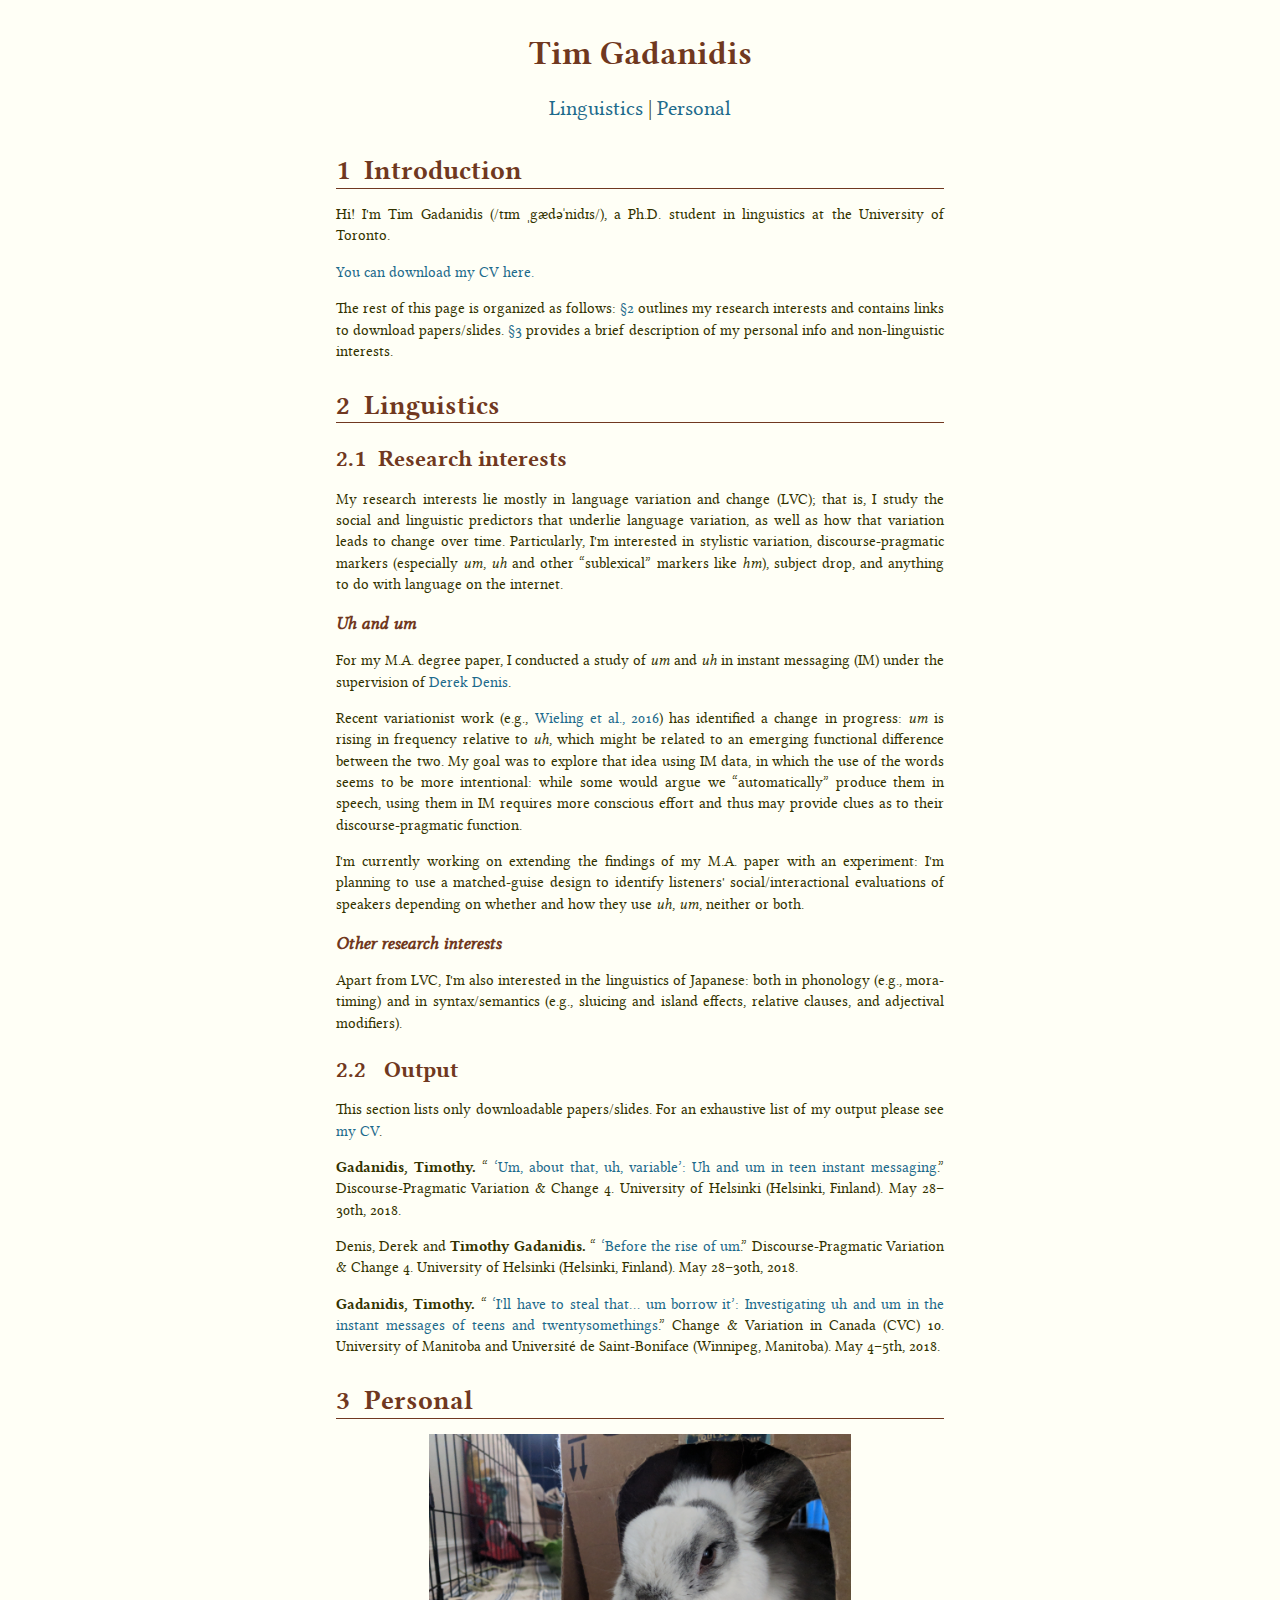
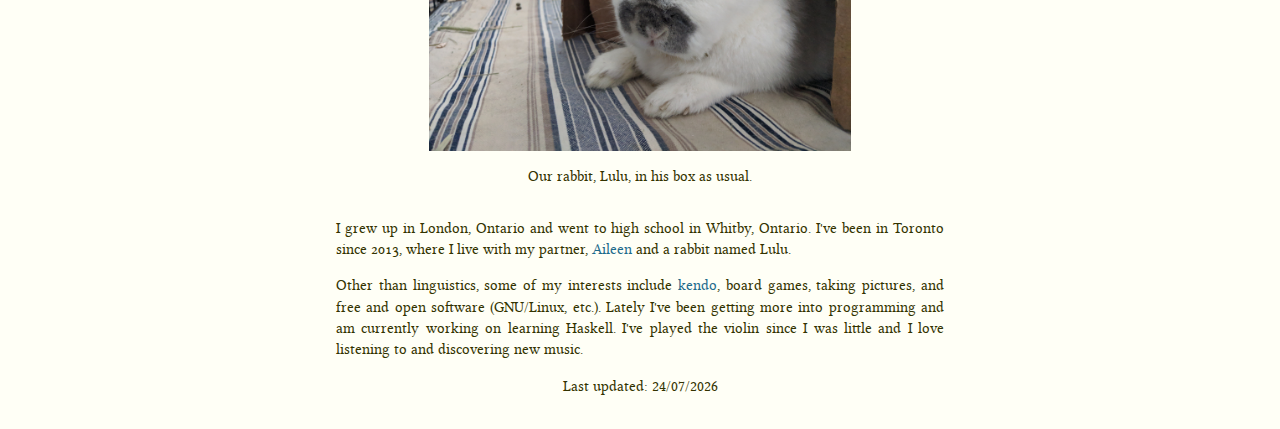
==== commit 3c8b4c24: "remove photo of self; fix errors from tidying" ====
--- a/public_html/index.html
+++ b/public_html/index.html
@@ -23,7 +23,7 @@
 </head>
 
 <body width="device-width">
-<img src="images/me.png" alt="me!">
+<!-- <img src="images/canoe.jpg" alt="canoe image!"> -->
 
 <h1>Tim Gadanidis</h1>
 
@@ -36,11 +36,7 @@
 <div class="pagenav">
     <a href="#lx">Linguistics</a> | <a href=
         "#personal">Personal</a>
-</div><!--
-<div class = "pagenav">
-    <a href = "index-jp.html">æ¥æS¬èª~</a>
 </div>
--->
 
 <h2>Introduction</h2>
 
@@ -137,7 +133,7 @@
     Investigating uh and um in the instant messages
     of teens and twentysomethings</a>.&rdquo;
 Change &amp; Variation in Canada (CVC) 10.
-University of Manitoba and UniversitÃ© de Saint-Boniface (Winnipeg, Manitoba).
+University of Manitoba and Université de Saint-Boniface (Winnipeg, Manitoba).
 May 4&ndash;5th, 2018.</p>
 
 <h2>Personal</h2><a name = "personal"></a>
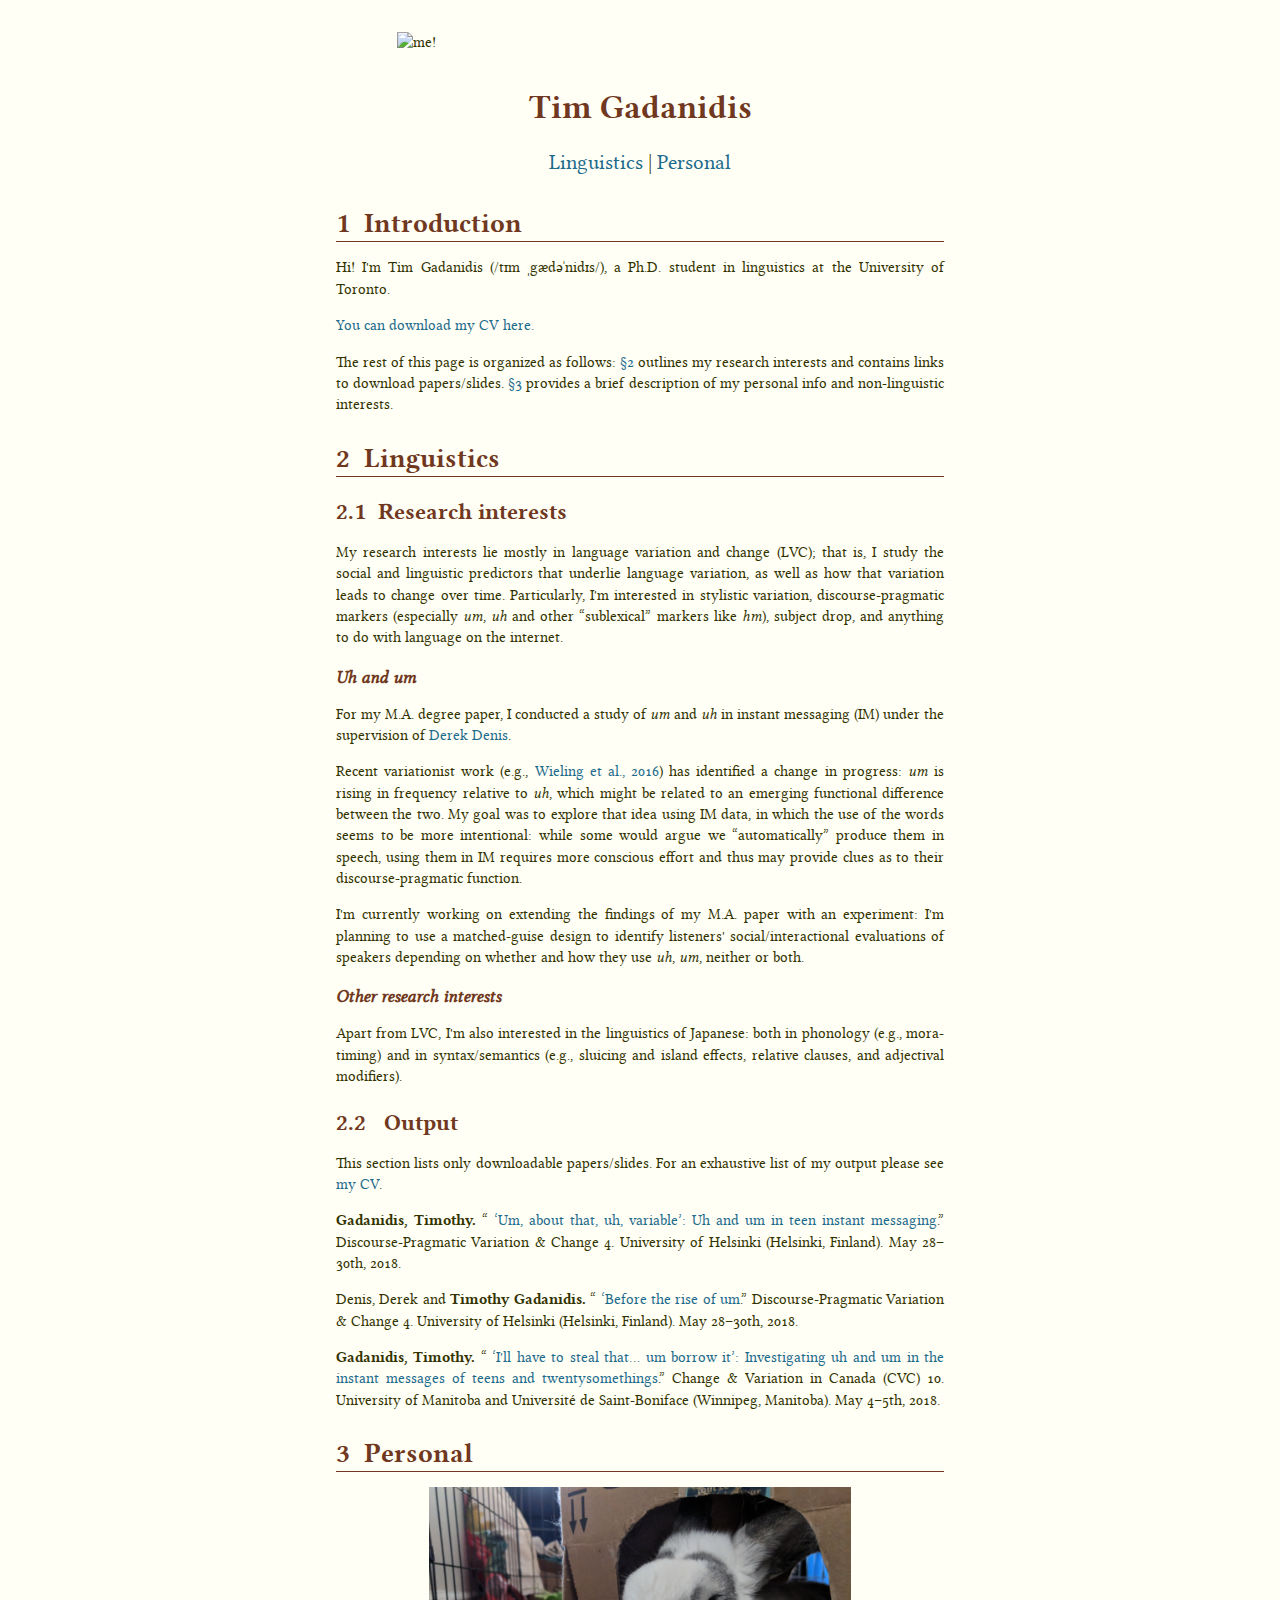
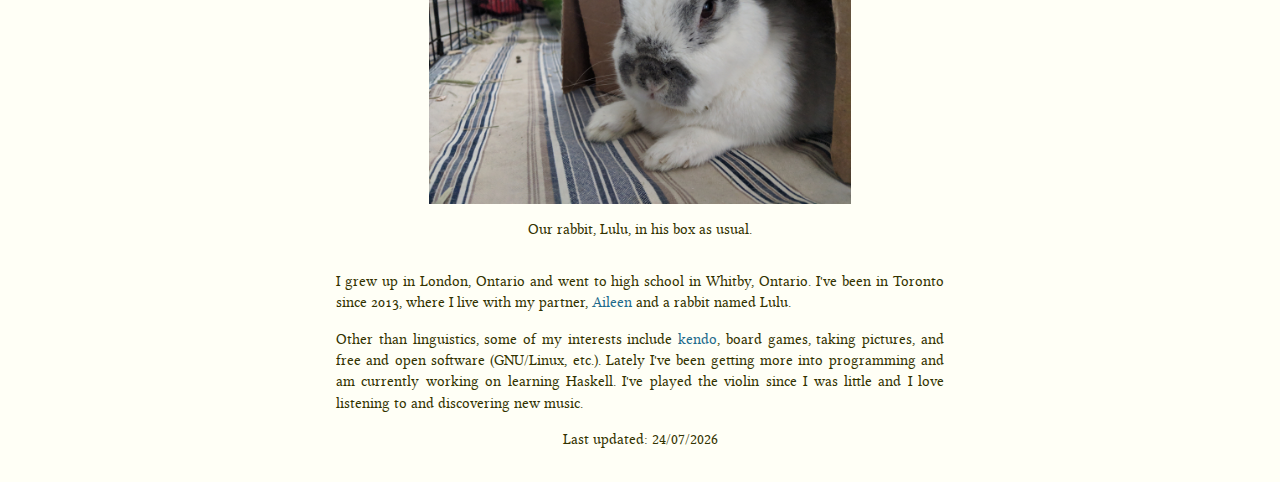
==== commit 2c5199ab: "add new personal image" ====
--- a/public_html/index.html
+++ b/public_html/index.html
@@ -23,7 +23,7 @@
 </head>
 
 <body width="device-width">
-<!-- <img src="images/canoe.jpg" alt="canoe image!"> -->
+<img src="images/itsame.jpg" alt="me!">
 
 <h1>Tim Gadanidis</h1>
 
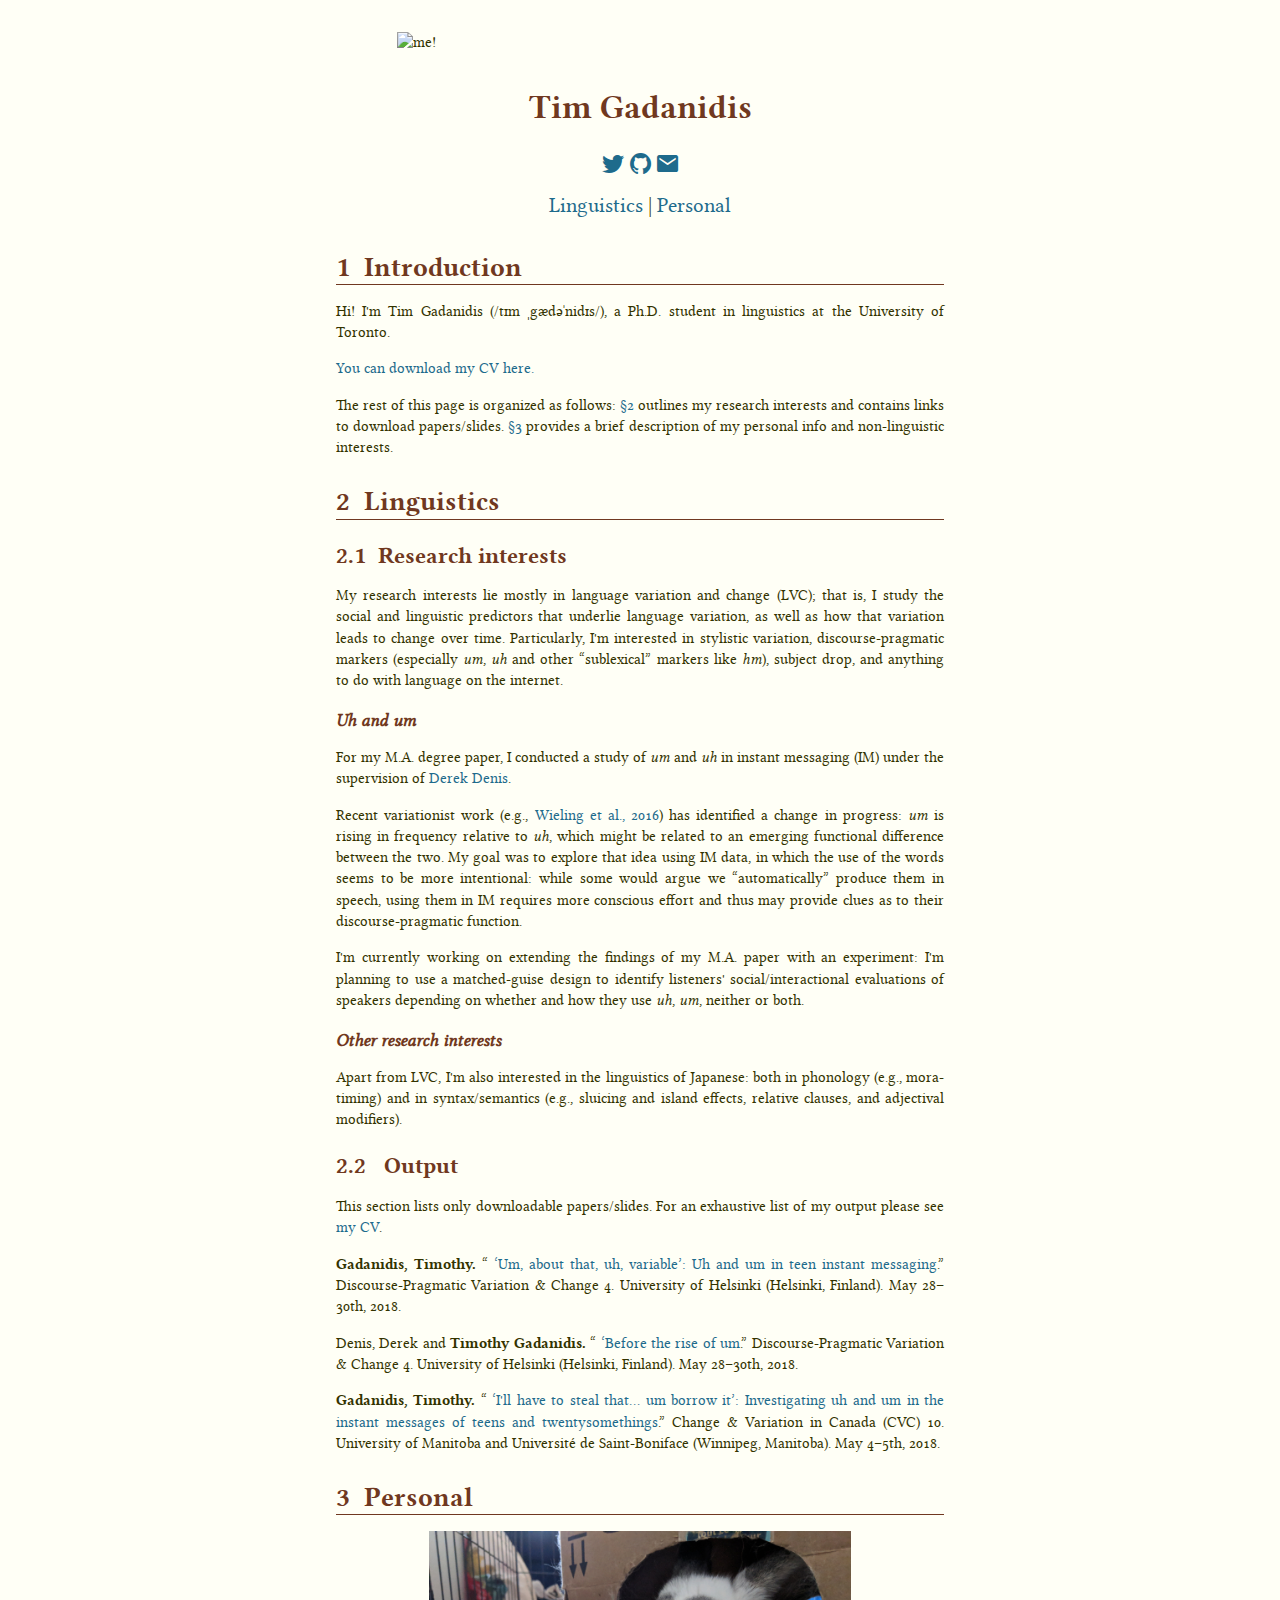
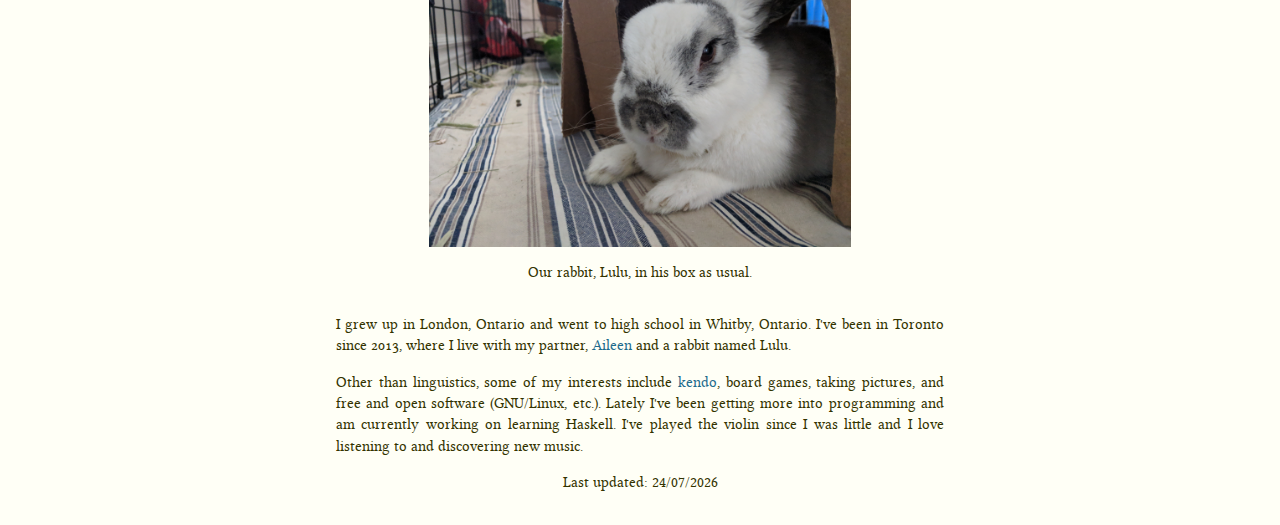
==== commit b2ed7f6a: "fix sitenav which tidy broke" ====
--- a/public_html/index.html
+++ b/public_html/index.html
@@ -28,9 +28,19 @@
 <h1>Tim Gadanidis</h1>
 
 <div class="sitenav">
-    <a href="https://twitter.com/tgadanidis" target="external"></a>
-    <a href="https://github.com/cmonghost" target="external"></a>
-    <a href="mailto:timothy.gadanidis@mail.utoronto.ca"></a>
+    <a
+        href = "https://twitter.com/tgadanidis"
+        target  =  "external">
+        <i class = "icon ion-social-twitter"></i>
+    </a>
+    <a
+        href = "https://github.com/cmonghost"
+        target  =  "external">
+        <i class = "icon ion-social-github"></i>
+    </a>
+    <a
+        href = "mailto:timothy.gadanidis@mail.utoronto.ca">
+        <i class = "icon ion-android-mail"></i></a>
 </div>
 
 <div class="pagenav">
@@ -110,7 +120,7 @@
 </p>
 
 <p><b>Gadanidis, Timothy.</b>
-&ldquo;<a 
+&ldquo;<a
     href = "pdf/dipvac4-gadanidis.pdf">
     &lsquo;Um, about that, uh, variable&rsquo;:
     Uh and um in teen instant messaging</a>.&rdquo;
@@ -119,7 +129,7 @@
 May 28&ndash;30th, 2018.</p>
 
 <p>Denis, Derek and <b>Timothy Gadanidis.</b>
-&ldquo;<a 
+&ldquo;<a
     href = "pdf/dipvac4-denisgadanidis.pdf">
     &lsquo;Before the rise of um</a>.&rdquo;
 Discourse-Pragmatic Variation &amp; Change 4.
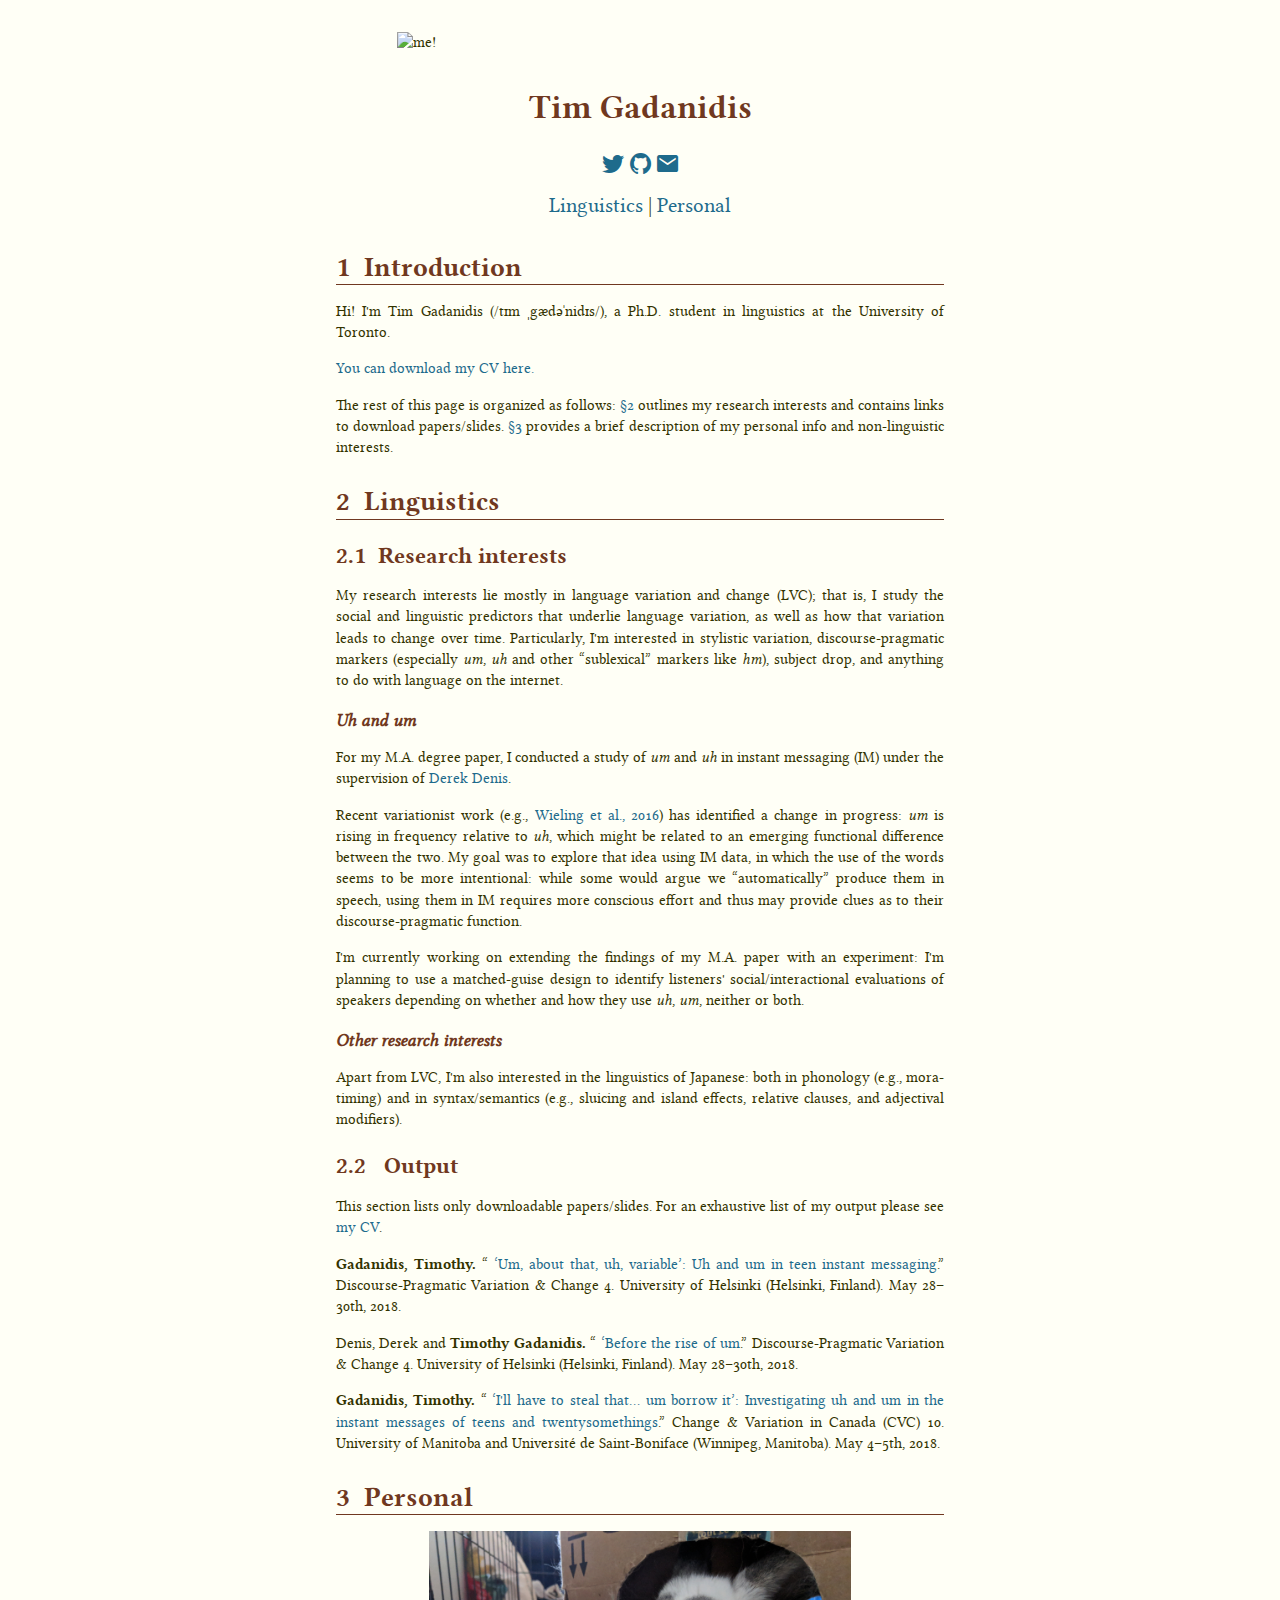
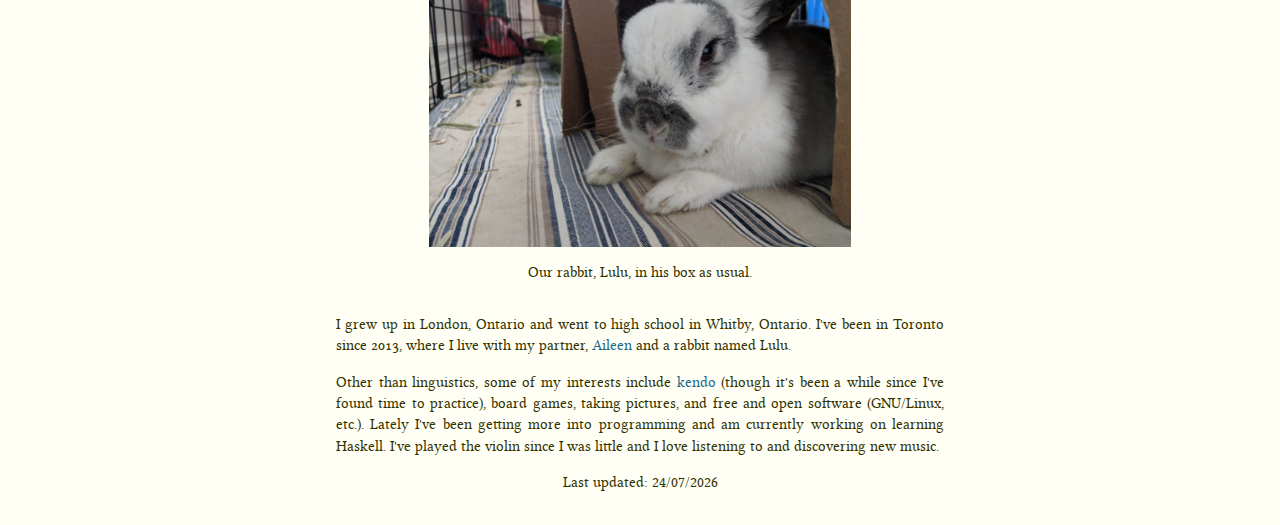
==== commit 665658b6: "kendo" ====
--- a/public_html/index.html
+++ b/public_html/index.html
@@ -163,7 +163,8 @@
 and a rabbit named Lulu.</p>
 
 <p> Other than linguistics, some of my interests include
-<a href = "https://uoftkendo.club" target = "external">kendo</a>,
+<a href = "https://uoftkendo.club" target = "external">kendo</a>
+(though it's been a while since I've found time to practice),
 board games, taking pictures, and free and open software (GNU/Linux, etc.).
 Lately I've been getting more into programming and am currently working on
 learning Haskell.
